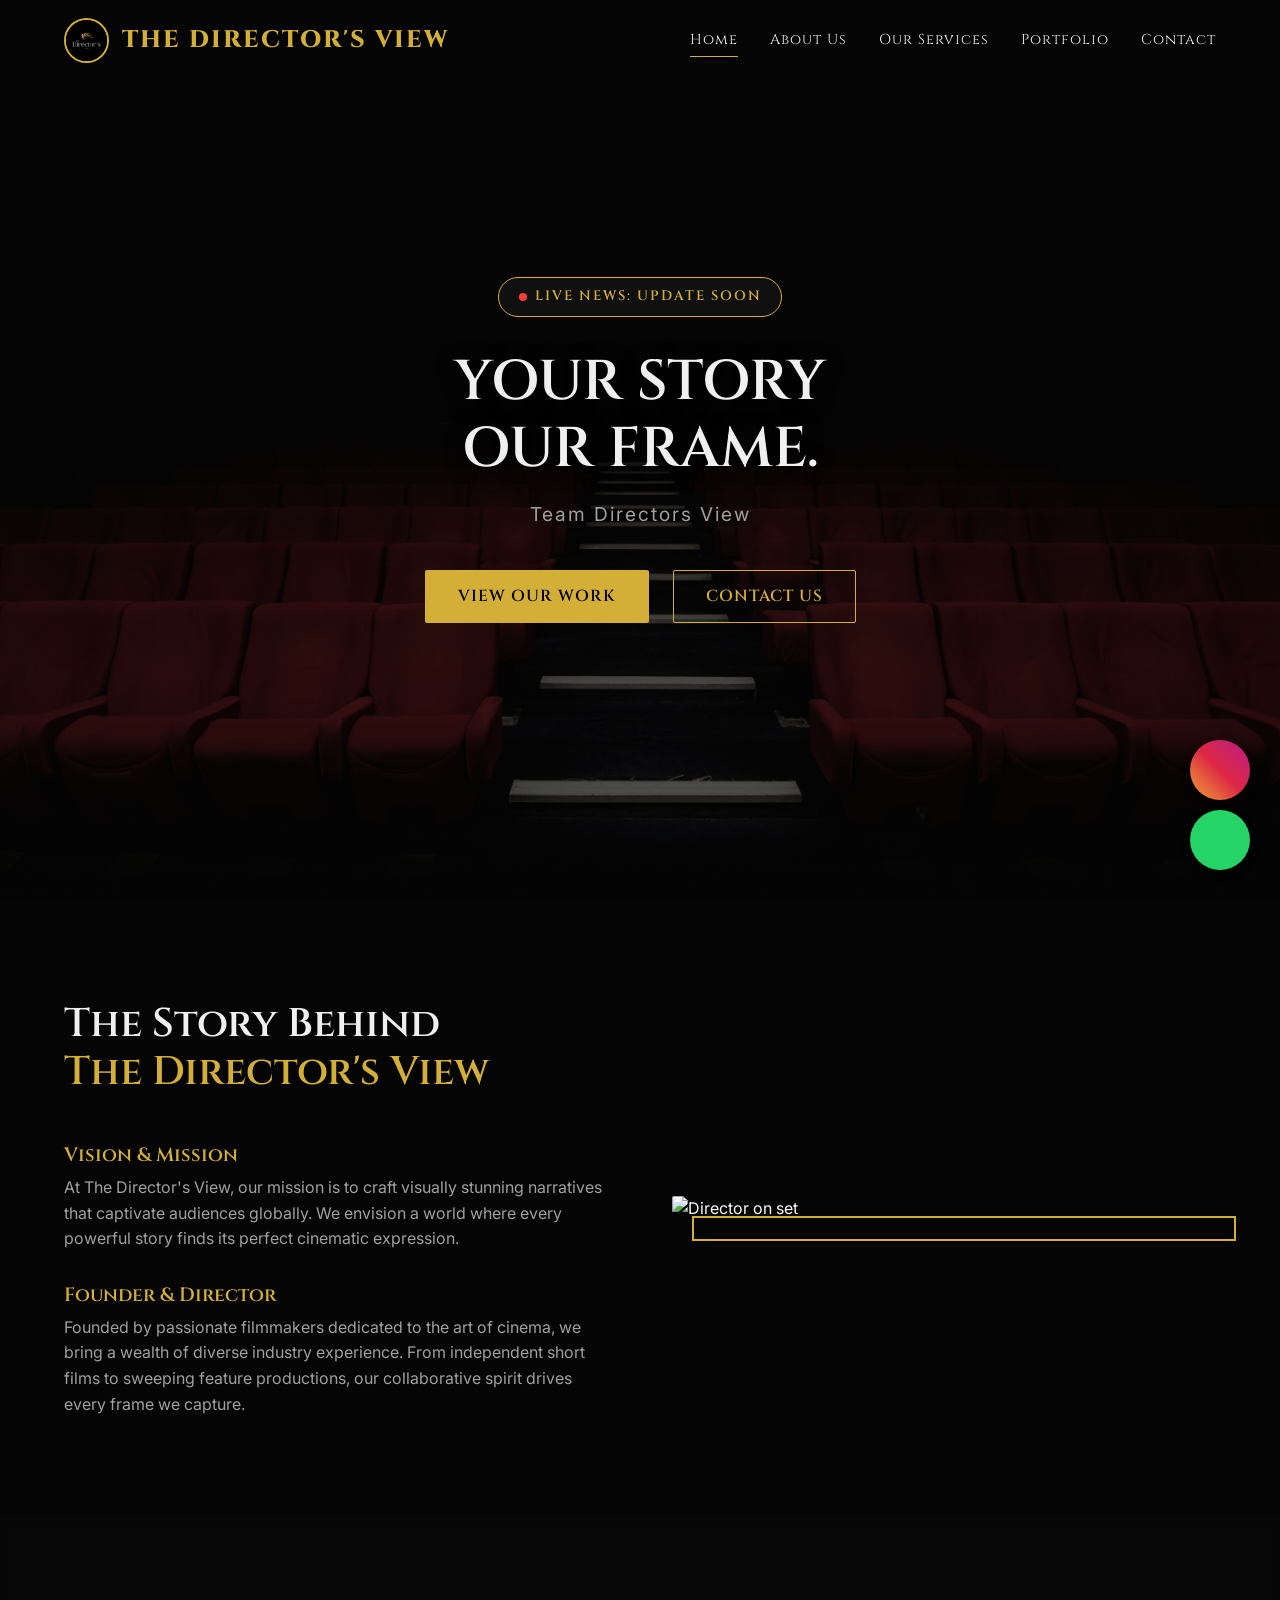
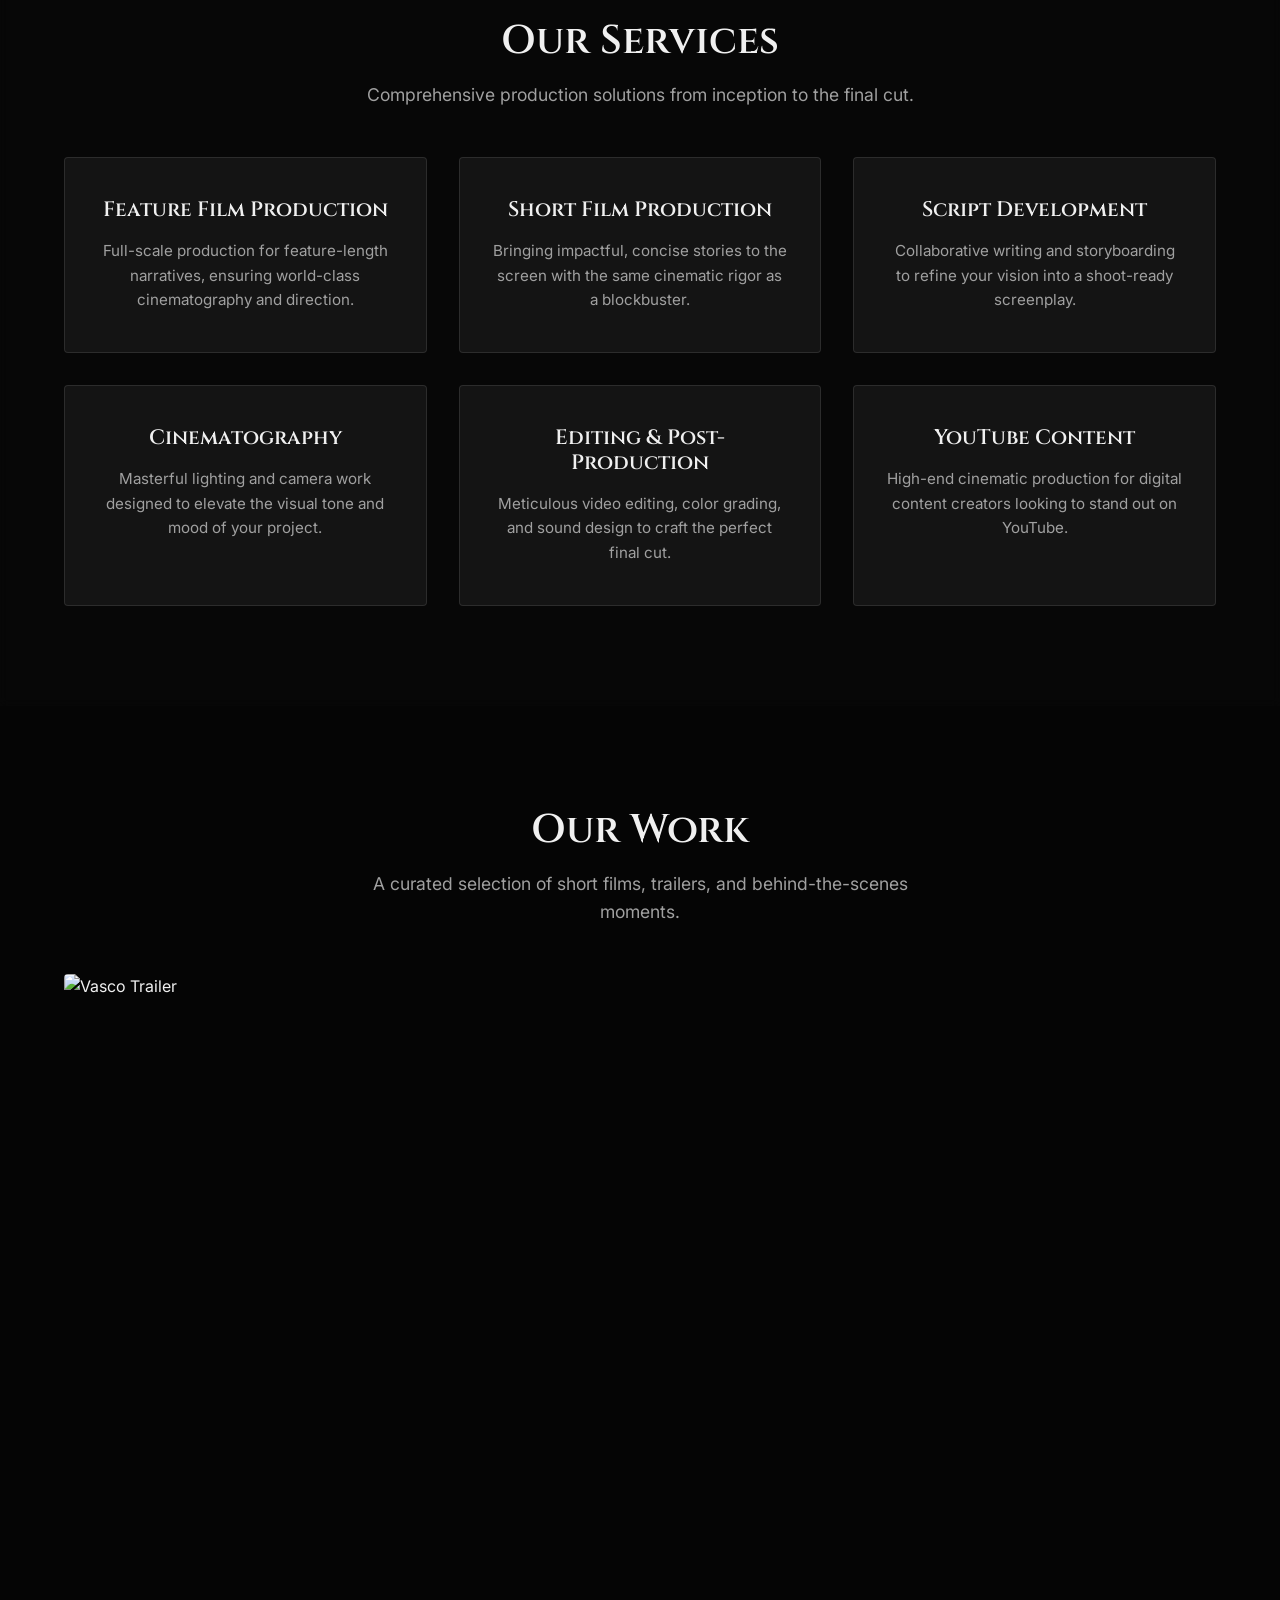
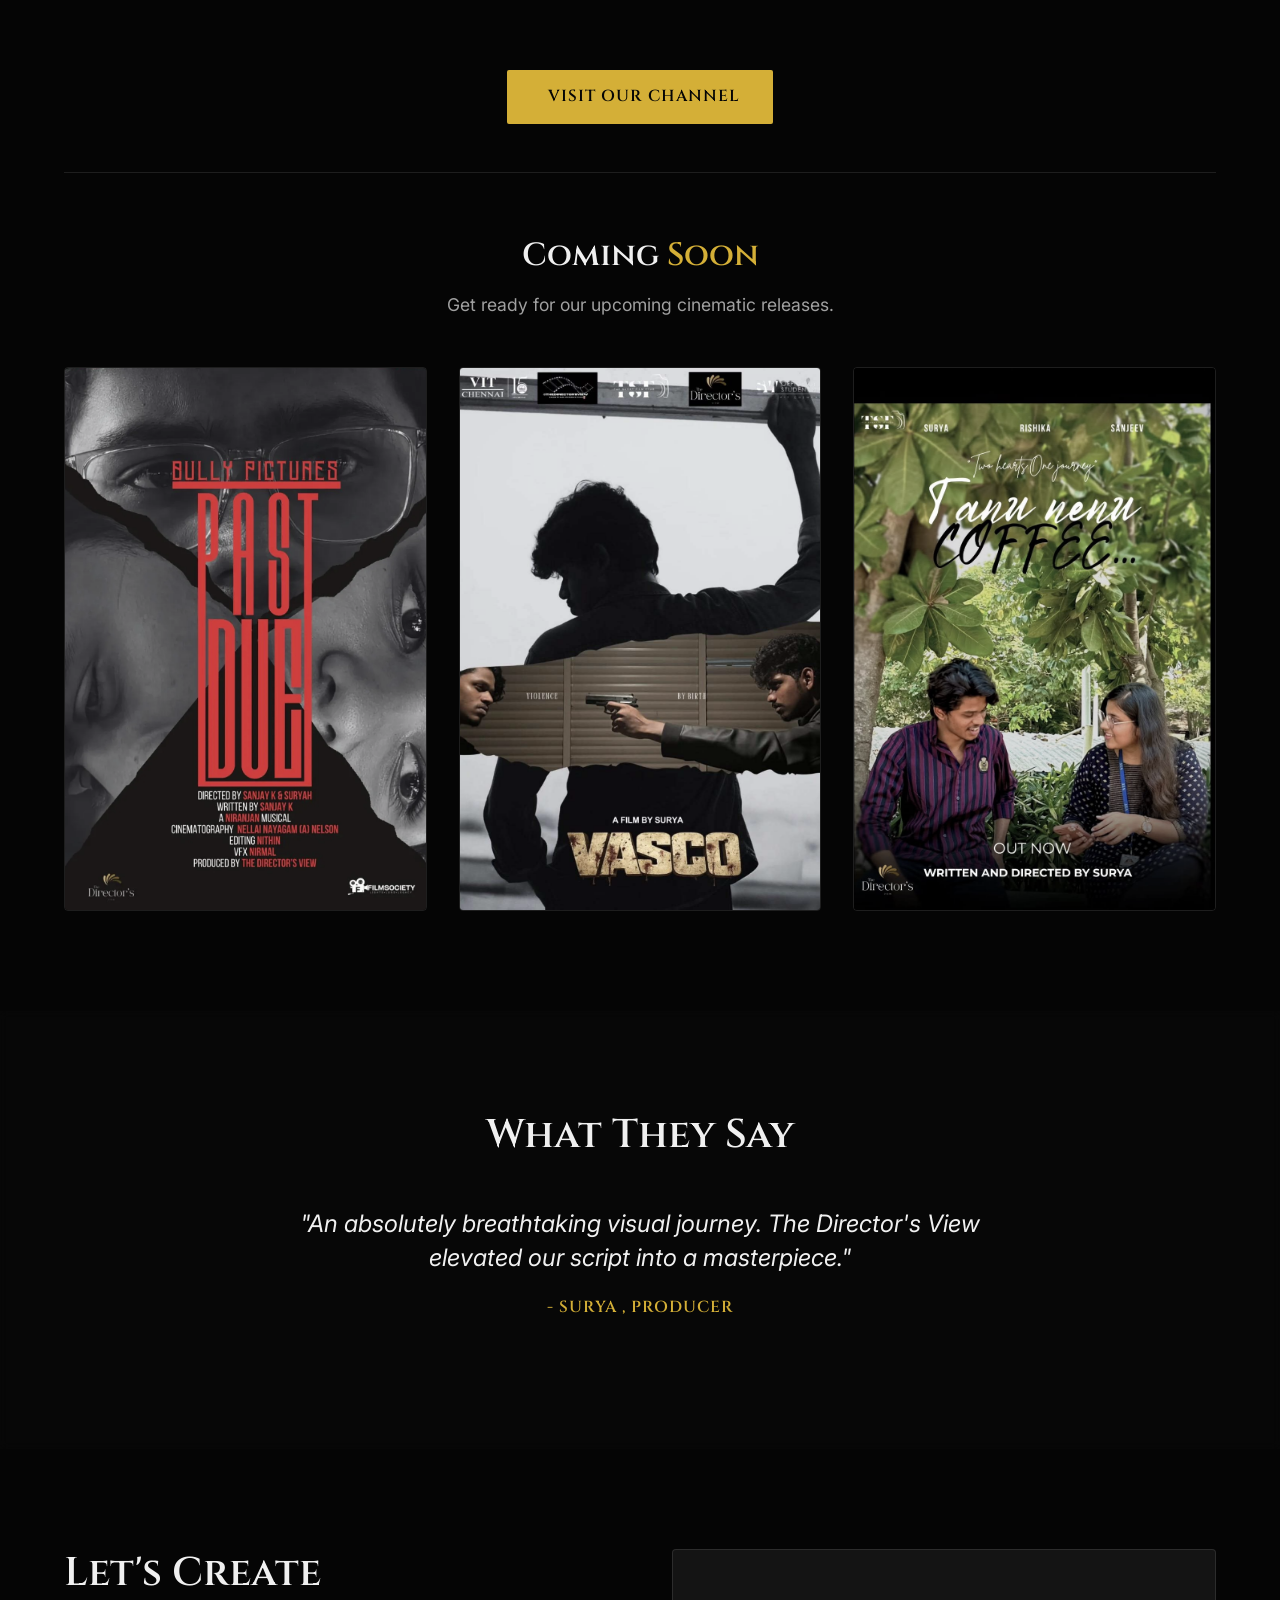
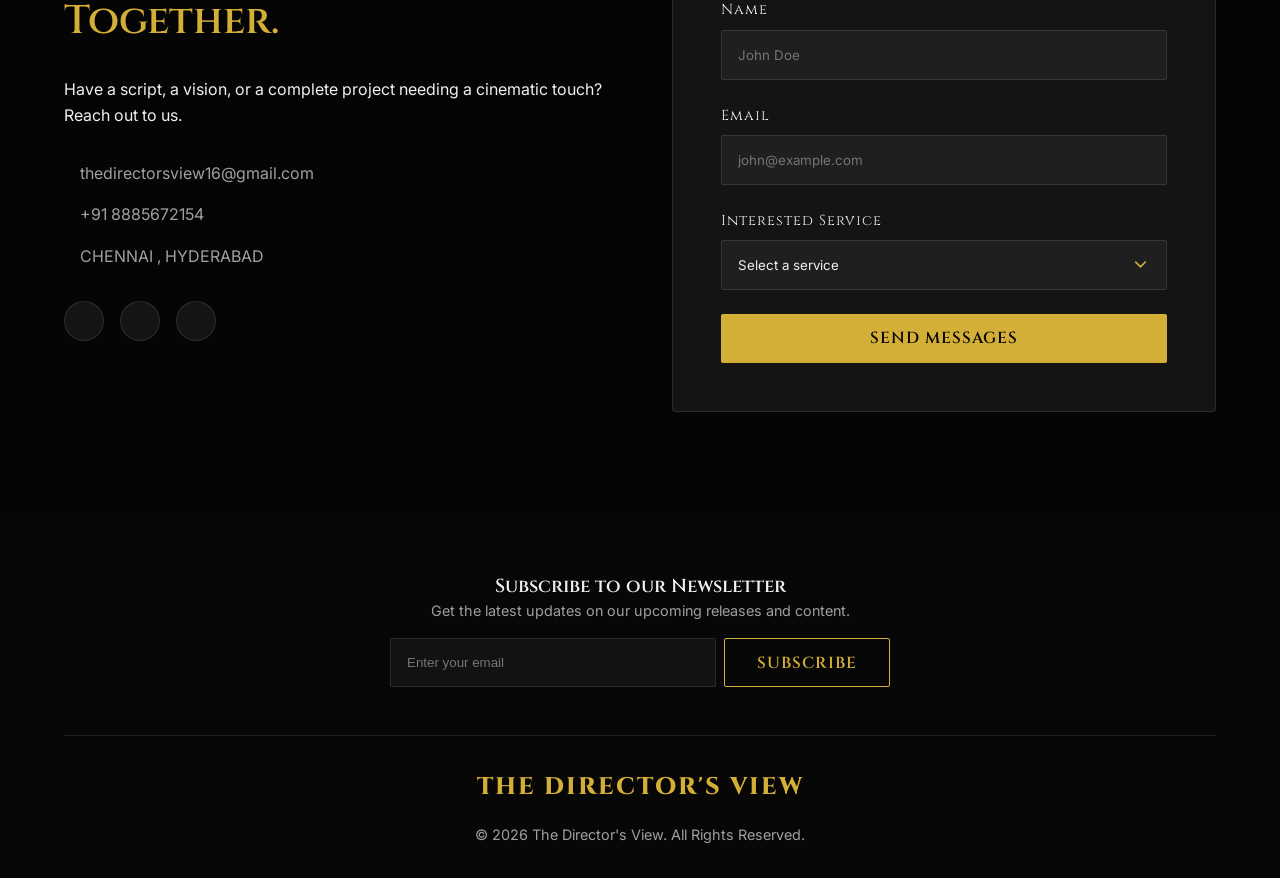
==== index.html @ 7d854b6f "Update index.html" ====
<!DOCTYPE html>
<html lang="en">

<head>
<title>The Directors View | Cinematic Production</title>

<meta charset="UTF-8">
<meta name="viewport" content="width=device-width, initial-scale=1.0">

<meta name="description" content="The Directors View - Cinematic movie production and short film production company bringing stories to life through the director's lens.">

<meta property="og:title" content="The Directors View">
<meta property="og:description" content="Movie production and short film production company">
<meta property="og:url" content="https://thedirectorsview.vercel.app">
<meta property="og:type" content="website">
<meta property="og:site_name" content="The Directors View">
<meta property="og:image" content="https://thedirectorsview.vercel.app/logo.ico">

<meta name="google-site-verification" content="u5abTtA5CJ6xPXT6u_qi9D82-gaeisHwthFI4mVaNMU">

<link rel="canonical" href="https://thedirectorsview.vercel.app/">

<link rel="icon" type="image/x-icon" href="/logo.ico">
<link rel="apple-touch-icon" href="/logo.ico">

<!-- Google Fonts -->
<link rel="preconnect" href="https://fonts.googleapis.com">
<link rel="preconnect" href="https://fonts.gstatic.com" crossorigin>

<link href="https://fonts.googleapis.com/css2?family=Cinzel:wght@400;600;800&family=Inter:wght@300;400;500;600&display=swap" rel="stylesheet">

<!-- Main CSS -->
<link rel="stylesheet" href="style.css">

<!-- Icons -->
<script src="https://unpkg.com/@phosphor-icons/web"></script>

<!-- Schema.org SEO -->
<script type="application/ld+json">
{
 "@context": "https://schema.org",
 "@type": "Organization",
 "name": "The Directors View",
 "url": "https://thedirectorsview.vercel.app/",
 "logo": "https://thedirectorsview.vercel.app/logo.ico"
}
</script>
</head>

<body>
    <header id="navbar">
        <div class="container nav-wrapper">
            <a href="#" class="logo">
                <img src="logo.ico" alt="Logo" class="logo-img">
                The Director's View
            </a>
            <div class="hamburger"><i class="ph ph-list"></i></div>
            <nav class="nav-menu">
                <a href="#home" class="nav-link active">Home</a>
                <a href="#about" class="nav-link">About Us</a>
                <a href="#services" class="nav-link">Our Services</a>
                <a href="#portfolio" class="nav-link">Portfolio</a>
                <a href="#contact" class="nav-link">Contact</a>
            </nav>
        </div>
    </header>

    <section id="home" class="hero">
        <div class="video-background">
            <div class="hero-overlay"></div>
        </div>
        <div class="container hero-content animate-on-scroll">
            <div class="live-news-badge">
                <span class="pulse-dot"></span> Live News: Update Soon
            </div>
            <h1 class="hero-title">YOUR STORY<br>OUR FRAME.</h1>
            <p class="hero-subtitle">Team Directors View</p>
            <div class="hero-buttons">
                <a href="#portfolio" class="btn btn-primary">View Our Work</a>
                <a href="#contact" class="btn btn-outline">Contact Us</a>
            </div>
        </div>
    </section>

    <section id="about" class="about section-padding">
        <div class="container about-grid">
            <div class="about-text animate-on-scroll">
                <h2 class="section-title">The Story Behind<br><span>The Director's View</span></h2>
                <div class="about-vision mt-4">
                    <h3>Vision & Mission</h3>
                    <p>At The Director's View, our mission is to craft visually stunning narratives that captivate
                        audiences globally. We envision a world where every powerful story finds its perfect cinematic
                        expression.</p>
                </div>
                <div class="about-founder mt-4">
                    <h3>Founder & Director</h3>
                    <p>Founded by passionate filmmakers dedicated to the art of cinema, we bring a wealth of diverse
                        industry experience. From independent short films to sweeping feature productions, our
                        collaborative spirit drives every frame we capture.</p>
                </div>
            </div>
            <div class="about-image animate-on-scroll delay-1">
                <img src="https://images.unsplash.com/photo-1536440136628-849c177e76a1?q=80&w=1925&auto=format&fit=crop"
                    alt="Director on set">
                <div class="image-accent"></div>
            </div>
        </div>
    </section>

    <section id="services" class="services section-padding bg-darker">
        <div class="container text-center animate-on-scroll">
            <h2 class="section-title">Our Services</h2>
            <p class="section-desc">Comprehensive production solutions from inception to the final cut.</p>
        </div>
        <div class="container services-grid mt-5">
            <div class="service-card animate-on-scroll">
                <i class="ph ph-film-strip service-icon"></i>
                <h3 class="service-title">Feature Film Production</h3>
                <p>Full-scale production for feature-length narratives, ensuring world-class cinematography and
                    direction.</p>
            </div>
            <div class="service-card animate-on-scroll delay-1">
                <i class="ph ph-video-camera service-icon"></i>
                <h3 class="service-title">Short Film Production</h3>
                <p>Bringing impactful, concise stories to the screen with the same cinematic rigor as a blockbuster.</p>
            </div>
            <div class="service-card animate-on-scroll delay-2">
                <i class="ph ph-pen-nib service-icon"></i>
                <h3 class="service-title">Script Development</h3>
                <p>Collaborative writing and storyboarding to refine your vision into a shoot-ready screenplay.</p>
            </div>
            <div class="service-card animate-on-scroll">
                <i class="ph ph-aperture service-icon"></i>
                <h3 class="service-title">Cinematography</h3>
                <p>Masterful lighting and camera work designed to elevate the visual tone and mood of your project.</p>
            </div>
            <div class="service-card animate-on-scroll delay-1">
                <i class="ph ph-scissors service-icon"></i>
                <h3 class="service-title">Editing & Post-Production</h3>
                <p>Meticulous video editing, color grading, and sound design to craft the perfect final cut.</p>
            </div>
            <div class="service-card animate-on-scroll delay-2">
                <i class="ph ph-youtube-logo service-icon"></i>
                <h3 class="service-title">YouTube Content</h3>
                <p>High-end cinematic production for digital content creators looking to stand out on YouTube.</p>
            </div>
        </div>
    </section>

    <section id="portfolio" class="portfolio section-padding">
        <div class="container text-center animate-on-scroll">
            <h2 class="section-title">Our Work</h2>
            <p class="section-desc">A curated selection of short films, trailers, and behind-the-scenes moments.</p>
        </div>
        <div class="container portfolio-grid single-item mt-5">
            <div class="portfolio-thumbnails" style="grid-column: 1 / -1; display: flex; justify-content: center;">
                <a href="https://youtu.be/1CKVyGaHslE?si=MNBZqcK9t9gMpgKk" target="_blank"
                    class="thumb-card animate-on-scroll delay-1"
                    style="display: block; width: 100%; aspect-ratio: 16/9;">
                    <img src="https://img.youtube.com/vi/1CKVyGaHslE/maxresdefault.jpg" alt="Vasco Trailer"
                        style="width: 100%; height: 100%; object-fit: cover;">
                    <div class="thumb-overlay">
                        <i class="ph-fill ph-play-circle" style="font-size: 5rem;"></i>
                        <span style="font-size: 1.5rem;">Watch Trailer</span>
                    </div>
                </a>
            </div>
        </div>
        <div class="container text-center mt-5 animate-on-scroll">
            <a href="https://youtube.com/@thedirectorsview-e4s?si=a-dF1xNggJfWL26Y" target="_blank"
                class="btn btn-primary youtube-btn">
                <i class="ph-fill ph-youtube-logo"></i> Visit Our Channel
            </a>
        </div>

        <div class="container text-center mt-5 animate-on-scroll"
            style="border-top: 1px solid var(--color-border); padding-top: 4rem;">
            <h2 class="section-title" style="font-size: 2rem;">Coming <span>Soon</span></h2>
            <p class="section-desc">Get ready for our upcoming cinematic releases.</p>
        </div>
        <div class="container mt-5 animate-on-scroll delay-1">
            <div class="coming-soon-grid">
                <div class="poster-card">
                    <img src="poster.jpg" alt="Past Due">
                    <div class="poster-overlay">
                        <h4>Past Due</h4>
                        <p>Summer 2026</p>
                    </div>
                </div>
                <div class="poster-card">
                    <img src="vasco.jpg"
                        alt="Upcoming Film 2">
                    <div class="poster-overlay">
                        <h4>vasco</h4>
                        <p>Fall 2025</p>
                    </div>
                </div>
                <div class="poster-card">
                    <img src="tanu.jpg"
                        alt="tanu nenu coffe">
                    <div class="poster-overlay">
                        <h4>tanu nenu coffe</h4>
                        <p>Fall 2025</p>
                    </div>
                </div>
            </div>
        </div>
    </section>

    <section class="testimonials section-padding bg-darker">
        <div class="container text-center animate-on-scroll">
            <h2 class="section-title">What They Say</h2>
            <div class="testimonial-slider mt-5">
                <div class="testimonial-card">
                    <i class="ph-fill ph-quotes gold-text quote-icon"></i>
                    <p class="quote">"An absolutely breathtaking visual journey. The Director's View elevated our script
                        into a masterpiece."</p>
                    <h4 class="author">- surya , Producer</h4>
                </div>
            </div>
        </div>
    </section>

    <section id="contact" class="contact section-padding">
        <div class="container contact-grid">
            <div class="contact-info animate-on-scroll">
                <h2 class="section-title">Let's Create<br><span>Together.</span></h2>
                <p class="mt-3">Have a script, a vision, or a complete project needing a cinematic touch? Reach out to
                    us.</p>
                <ul class="contact-details mt-4">
                    <li><i class="ph ph-envelope-simple"></i> thedirectorsview16@gmail.com </li>
                    <li><i class="ph ph-phone"></i> +91 8885672154</li>
                    <li><i class="ph ph-map-pin"></i>CHENNAI , HYDERABAD</li>
                </ul>
                <div class="social-links mt-4">
                    <a href="https://www.instagram.com/thedirectors_view?igsh=MWpwMGZjajh1MXNrcw==" target="_blank"><i
                            class="ph ph-instagram-logo"></i></a>
                    <a href="https://youtube.com/@thedirectorsview-e4s?si=a-dF1xNggJfWL26Y" target="_blank"><i
                            class="ph ph-youtube-logo"></i></a>
                    <a href="#"><i class="ph ph-twitter-logo"></i></a>
                </div>
            </div>
            <div class="contact-form-wrapper animate-on-scroll delay-1">
                <form class="contact-form" id="contactForm">
                    <div class="form-group">
                        <label for="name">Name</label>
                        <input type="text" id="name" placeholder="John Doe" required>
                    </div>
                    <div class="form-group">
                        <label for="email">Email</label>
                        <input type="email" id="email" placeholder="john@example.com" required>
                    </div>
                    <div class="form-group">
                        <label for="service">Interested Service</label>
                        <select id="service" required>
                            <option value="" disabled selected>Select a service</option>
                            <option value="Feature Film Production">Feature Film Production</option>
                            <option value="Short Film Production">Short Film Production</option>
                            <option value="Script Development">Script Development</option>
                            <option value="Cinematography">Cinematography</option>
                            <option value="Editing & Post-Production">Editing & Post-Production</option>
                            <option value="YouTube Content">YouTube Content</option>
                        </select>
                    </div>
                    <div class="form-buttons">
                        <button type="submit" class="btn btn-primary submit-btn">Send Messages</button>
                    </div>
                </form>
            </div>
        </div>
    </section>

    <footer class="footer bg-darker">
        <div class="container footer-content">
            <div class="newsletter animate-on-scroll">
                <h3>Subscribe to our Newsletter</h3>
                <p>Get the latest updates on our upcoming releases and content.</p>
                <form class="newsletter-form mt-3" onsubmit="event.preventDefault();">
                    <input type="email" placeholder="Enter your email" required>
                    <button type="submit" class="btn btn-outline">Subscribe</button>
                </form>
            </div>
            <div class="footer-bottom mt-5">
                <div class="logo">The Director's View</div>
                <p>&copy; 2026 The Director's View. All Rights Reserved.</p>
            </div>
        </div>
    </footer>

    <!-- Instagram Floating Button -->
    <a href="https://ig.me/m/thedirectors_view?text=i%20want%20your%20sevices" target="_blank" class="instagram-float">
        <i class="ph-fill ph-instagram-logo"></i>
    </a>

    <!-- WhatsApp Floating Button -->
    <a href="https://wa.me/918885672154?text=Hi%20I%20am%20interested%20in%20film%20direction" target="_blank"
        class="whatsapp-float">
        <i class="ph-fill ph-whatsapp-logo"></i>
    </a>

    <script src="script.js"></script>
</body>

</html>
---- style.css ----
:root {
    --color-bg-primary: #050505;
    --color-bg-secondary: #0f0f0f;
    --color-bg-card: #141414;
    --color-accent: #d4af37;
    --color-accent-hover: #e8c655;
    --color-text-main: #f0f0f0;
    --color-text-muted: #a0a0a0;
    --color-border: rgba(255, 255, 255, 0.1);
    --font-heading: 'Cinzel', serif;
    --font-body: 'Inter', sans-serif;
    --max-width: 1200px;
    --header-height: 80px;
    --transition-smooth: all 0.4s cubic-bezier(0.25, 0.8, 0.25, 1);
}

* {
    margin: 0;
    padding: 0;
    box-sizing: border-box;
}

html {
    scroll-behavior: smooth;
    font-size: 16px;
}

body {
    background-color: var(--color-bg-primary);
    background-image: linear-gradient(rgba(5, 5, 5, 5), rgba(0.2, 0.2, 0.2, 0.2)), url('bk.jpg');
    background-size: cover;
    background-position: center;
    background-attachment: fixed;
    color: var(--color-text-main);
    font-family: var(--font-body);
    line-height: 1.6;
    overflow-x: hidden;
}

h1,
h2,
h3,
h4,
h5,
h6 {
    font-family: var(--font-heading);
    font-weight: 600;
    line-height: 1.2;
}

a {
    text-decoration: none;
    color: inherit;
    transition: var(--transition-smooth);
}

ul {
    list-style: none;
}

img,
video {
    max-width: 100%;
    height: auto;
    display: block;
}

.container {
    width: 90%;
    max-width: var(--max-width);
    margin: 0 auto;
}

.section-padding {
    padding: 100px 0;
}

.bg-darker {
    background-color: rgba(15, 15, 15, 0.2);
    backdrop-filter: blur(5px);
}

.text-center {
    text-align: center;
}

.mt-3 {
    margin-top: 1rem;
}

.mt-4 {
    margin-top: 2rem;
}

.mt-5 {
    margin-top: 3rem;
}

.gold-text {
    color: var(--color-accent);
}

.section-title {
    font-size: 2.5rem;
    margin-bottom: 1rem;
    position: relative;
    display: inline-block;
}

.section-title span {
    color: var(--color-accent);
}

.section-desc {
    color: var(--color-text-muted);
    font-size: 1.1rem;
    max-width: 600px;
    margin: 0 auto;
}

.btn {
    display: inline-flex;
    align-items: center;
    justify-content: center;
    gap: 0.5rem;
    padding: 0.8rem 2rem;
    font-family: var(--font-heading);
    font-size: 1rem;
    font-weight: 600;
    text-transform: uppercase;
    letter-spacing: 1px;
    border-radius: 2px;
    cursor: pointer;
    transition: var(--transition-smooth);
    border: 1px solid transparent;
}

.btn-primary {
    background-color: var(--color-accent);
    color: var(--color-bg-primary);
}

.btn-primary:hover {
    background-color: var(--color-accent-hover);
    transform: translateY(-2px);
    box-shadow: 0 4px 15px rgba(212, 175, 55, 0.3);
}

.btn-outline {
    background-color: transparent;
    border-color: var(--color-accent);
    color: var(--color-accent);
}

.btn-outline:hover {
    background-color: var(--color-accent);
    color: var(--color-bg-primary);
    transform: translateY(-2px);
}

header {
    position: fixed;
    top: 0;
    left: 0;
    width: 100%;
    height: var(--header-height);
    z-index: 1000;
    background: transparent;
    transition: var(--transition-smooth);
}

header.scrolled {
    background: rgba(5, 5, 5, 0.95);
    backdrop-filter: blur(10px);
    border-bottom: 1px solid var(--color-border);
}

.nav-wrapper {
    display: flex;
    justify-content: space-between;
    align-items: center;
    height: 100%;
}

.logo {
    display: flex;
    flex-direction: row;
    align-items: center;
    flex-wrap: nowrap;
    gap: 0.8rem;
    font-family: var(--font-heading);
    font-size: 1.5rem;
    font-weight: 800;
    color: var(--color-accent);
    letter-spacing: 2px;
    text-transform: uppercase;
    white-space: nowrap;
}

.logo-img {
    width: 45px;
    height: 45px;
    border-radius: 50%;
    object-fit: cover;
    border: 2px solid var(--color-accent);
}

.nav-menu {
    display: flex;
    gap: 2rem;
}

.nav-link {
    font-family: var(--font-heading);
    font-size: 0.9rem;
    letter-spacing: 1px;
    position: relative;
}

.nav-link::after {
    content: '';
    position: absolute;
    bottom: -5px;
    left: 0;
    width: 0;
    height: 1px;
    background-color: var(--color-accent);
    transition: var(--transition-smooth);
}

.nav-link:hover::after,
.nav-link.active::after {
    width: 100%;
}

.hamburger {
    display: none;
    font-size: 1.8rem;
    cursor: pointer;
    color: var(--color-text-main);
}

.hero {
    position: relative;
    height: 100vh;
    display: flex;
    align-items: center;
    justify-content: center;
    overflow: hidden;
}

.image-background {
    position: absolute;
    top: 0;
    left: 0;
    width: 100%;
    height: 100%;
    z-index: 0;
    background: url('bk.jpg') center/cover no-repeat;
    opacity: 0.6;
}

.hero-overlay {
    position: absolute;
    top: 0;
    left: 0;
    width: 100%;
    height: 100%;
    background: linear-gradient(180deg, rgba(5, 5, 5, 0.7) 0%, rgba(5, 5, 5, 0.3) 50%, rgba(5, 5, 5, 0.6) 100%);
    z-index: 1;
}

.hero-content {
    position: relative;
    z-index: 2;
    text-align: center;
    max-width: 800px;
}

.hero-title {
    font-size: 3.5rem;
    text-transform: uppercase;
    margin-bottom: 1rem;
    text-shadow: 0 4px 20px rgba(0, 0, 0, 0.8);
}

.hero-subtitle {
    font-size: 1.2rem;
    color: var(--color-text-muted);
    margin-bottom: 2.5rem;
    letter-spacing: 2px;
}

.hero-buttons {
    display: flex;
    gap: 1.5rem;
    justify-content: center;
}

.about-grid {
    display: grid;
    grid-template-columns: 1fr 1fr;
    gap: 4rem;
    align-items: center;
}

.about-text h3 {
    color: var(--color-accent);
    margin-bottom: 0.5rem;
    font-size: 1.2rem;
}

.about-text p {
    color: var(--color-text-muted);
}

.about-image {
    position: relative;
}

.about-image img {
    border-radius: 2px;
    filter: grayscale(20%) contrast(110%);
}

.image-accent {
    position: absolute;
    bottom: -20px;
    right: -20px;
    width: 100%;
    height: 100%;
    border: 2px solid var(--color-accent);
    z-index: -1;
}

.services-grid {
    display: grid;
    grid-template-columns: repeat(auto-fit, minmax(300px, 1fr));
    gap: 2rem;
}

.service-card {
    background-color: var(--color-bg-card);
    padding: 2.5rem 2rem;
    border-radius: 4px;
    border: 1px solid var(--color-border);
    transition: var(--transition-smooth);
    text-align: center;
}

.service-card:hover {
    transform: translateY(-10px);
    border-color: var(--color-accent);
    box-shadow: 0 10px 30px rgba(0, 0, 0, 0.5);
}

.service-icon {
    font-size: 3rem;
    color: var(--color-accent);
    margin-bottom: 1.5rem;
}

.service-title {
    font-size: 1.3rem;
    margin-bottom: 1rem;
}

.service-card p {
    color: var(--color-text-muted);
    font-size: 0.95rem;
}

.portfolio-grid {
    display: grid;
    grid-template-columns: 2fr 1fr;
    gap: 2rem;
}

.video-responsive {
    position: relative;
    padding-bottom: 56.25%;
    height: 0;
    overflow: hidden;
    border-radius: 4px;
    border: 1px solid var(--color-border);
    background: #000;
}

.video-responsive iframe {
    position: absolute;
    top: 0;
    left: 0;
    width: 100%;
    height: 100%;
}

.portfolio-thumbnails {
    display: flex;
    flex-direction: column;
    gap: 1rem;
}

.thumb-card {
    position: relative;
    border-radius: 4px;
    overflow: hidden;
    cursor: pointer;
    aspect-ratio: 16/9;
}

.thumb-card img {
    width: 100%;
    height: 100%;
    object-fit: cover;
    transition: var(--transition-smooth);
}

.thumb-overlay {
    position: absolute;
    top: 0;
    left: 0;
    width: 100%;
    height: 100%;
    background: rgba(0, 0, 0, 0.6);
    display: flex;
    flex-direction: column;
    align-items: center;
    justify-content: center;
    opacity: 0;
    transition: var(--transition-smooth);
    color: var(--color-text-main);
}

.thumb-overlay .ph-play-circle {
    font-size: 2.5rem;
    color: var(--color-accent);
    margin-bottom: 0.5rem;
}

.thumb-card:hover img {
    transform: scale(1.05);
}

.thumb-card:hover .thumb-overlay {
    opacity: 1;
}

.coming-soon-grid {
    display: grid;
    grid-template-columns: repeat(auto-fit, minmax(280px, 1fr));
    gap: 2rem;
}

.poster-card {
    position: relative;
    border-radius: 4px;
    overflow: hidden;
    aspect-ratio: 2/3;
    border: 1px solid var(--color-border);
    cursor: pointer;
}

.poster-card img {
    width: 100%;
    height: 100%;
    object-fit: cover;
    transition: var(--transition-smooth);
    filter: grayscale(30%);
}

.poster-overlay {
    position: absolute;
    bottom: 0;
    left: 0;
    width: 100%;
    padding: 3rem 1.5rem 1.5rem;
    background: linear-gradient(to top, rgba(0, 0, 0, 0.9), transparent);
    text-align: center;
    transform: translateY(20px);
    opacity: 0;
    transition: var(--transition-smooth);
}

.poster-card:hover img {
    transform: scale(1.05);
    filter: grayscale(0%);
}

.poster-card:hover .poster-overlay {
    transform: translateY(0);
    opacity: 1;
}

.poster-overlay h4 {
    color: var(--color-accent);
    font-size: 1.4rem;
    margin-bottom: 0.3rem;
    text-transform: uppercase;
    letter-spacing: 2px;
    font-family: var(--font-heading);
}

.poster-overlay p {
    color: var(--color-text-main);
    font-size: 0.95rem;
    letter-spacing: 1px;
}

.testimonial-slider {
    max-width: 800px;
    margin: 0 auto;
}

.testimonial-card {
    padding: 2rem;
}

.quote-icon {
    font-size: 3rem;
    margin-bottom: 1rem;
    opacity: 0.5;
}

.quote {
    font-size: 1.5rem;
    font-style: italic;
    margin-bottom: 1.5rem;
    line-height: 1.4;
}

.author {
    color: var(--color-accent);
    text-transform: uppercase;
    letter-spacing: 1px;
}

.contact-grid {
    display: grid;
    grid-template-columns: 1fr 1fr;
    gap: 4rem;
}

.contact-details li {
    display: flex;
    align-items: center;
    gap: 1rem;
    margin-bottom: 1rem;
    color: var(--color-text-muted);
}

.contact-details i {
    color: var(--color-accent);
    font-size: 1.2rem;
}

.social-links {
    display: flex;
    gap: 1rem;
}

.social-links a {
    display: flex;
    align-items: center;
    justify-content: center;
    width: 40px;
    height: 40px;
    border-radius: 50%;
    background: var(--color-bg-card);
    border: 1px solid var(--color-border);
    transition: var(--transition-smooth);
}

.social-links a:hover {
    background: var(--color-accent);
    color: var(--color-bg-primary);
    border-color: var(--color-accent);
}

.contact-form-wrapper {
    background: var(--color-bg-card);
    padding: 3rem;
    border-radius: 4px;
    border: 1px solid var(--color-border);
}

.form-group {
    margin-bottom: 1.5rem;
}

.form-group label {
    display: block;
    margin-bottom: 0.5rem;
    font-family: var(--font-heading);
    letter-spacing: 1px;
    font-size: 0.9rem;
}

.form-group input,
.form-group textarea,
.form-group select {
    width: 100%;
    padding: 1rem;
    background: rgba(255, 255, 255, 0.05);
    border: 1px solid var(--color-border);
    color: var(--color-text-main);
    font-family: var(--font-body);
    border-radius: 2px;
    transition: var(--transition-smooth);
    appearance: none;
    -webkit-appearance: none;
    -moz-appearance: none;
}

.form-group select {
    background-image: url("data:image/svg+xml,%3Csvg xmlns='http://www.w3.org/2000/svg' width='24' height='24' viewBox='0 0 24 24' fill='none' stroke='%23d4af37' stroke-width='2' stroke-linecap='round' stroke-linejoin='round'%3E%3Cpolyline points='6 9 12 15 18 9'%3E%3C/polyline%3E%3C/svg%3E");
    background-repeat: no-repeat;
    background-position: right 1rem center;
    background-size: 1.2rem;
    cursor: pointer;
}

.form-group input:focus,
.form-group textarea:focus,
.form-group select:focus {
    outline: none;
    border-color: var(--color-accent);
    background: rgb(0, 0, 0);
}

.submit-btn {
    width: 100%;
}

.form-buttons {
    display: flex;
    gap: 1rem;
    margin-top: 1.5rem;
}

.form-buttons .btn {
    flex: 1;
}

@media (max-width: 480px) {
    .form-buttons {
        flex-direction: column;
    }
}

.footer-content {
    padding: 4rem 0 2rem;
    text-align: center;
}

.newsletter {
    max-width: 500px;
    margin: 0 auto;
}

.newsletter p {
    color: var(--color-text-muted);
    font-size: 0.9rem;
    margin-bottom: 1rem;
}

.newsletter-form {
    display: flex;
    gap: 0.5rem;
}

.newsletter-form input {
    flex: 1;
    padding: 0.8rem 1rem;
    background: rgba(255, 255, 255, 0.05);
    border: 1px solid var(--color-border);
    color: var(--color-text-main);
    border-radius: 2px;
}

.newsletter-form input:focus {
    outline: none;
    border-color: var(--color-accent);
}

.footer-bottom {
    display: flex;
    flex-direction: column;
    align-items: center;
    gap: 1rem;
    padding-top: 2rem;
    border-top: 1px solid var(--color-border);
    color: var(--color-text-muted);
    font-size: 0.9rem;
}

.animate-on-scroll {
    opacity: 0;
    transform: translateY(30px);
    transition: opacity 0.8s cubic-bezier(0.25, 0.8, 0.25, 1), transform 0.8s cubic-bezier(0.25, 0.8, 0.25, 1);
}

.animate-on-scroll.visible {
    opacity: 1;
    transform: translateY(0);
}

.delay-1 {
    transition-delay: 0.2s;
}

.delay-2 {
    transition-delay: 0.4s;
}

@media (max-width: 992px) {
    .portfolio-grid {
        grid-template-columns: 1fr;
    }

    .portfolio-thumbnails {
        flex-direction: row;
        overflow-x: auto;
        padding-bottom: 1rem;
    }

    .thumb-card {
        min-width: 250px;
    }
}

@media (max-width: 768px) {
    .hero-title {
        font-size: 2.5rem;
    }

    .nav-menu {
        position: fixed;
        top: var(--header-height);
        left: -100%;
        width: 100%;
        height: calc(100vh - var(--header-height));
        background: var(--color-bg-primary);
        flex-direction: column;
        align-items: center;
        justify-content: center;
        transition: var(--transition-smooth);
    }

    .nav-menu.active {
        left: 0;
    }

    .hamburger {
        display: block;
    }

    .about-grid,
    .contact-grid {
        grid-template-columns: 1fr;
        gap: 2rem;
    }

    .hero-buttons {
        flex-direction: column;
    }

    .newsletter-form {
        flex-direction: column;
    }
}

/* Instagram Floating Button */
.instagram-float {
    position: fixed;
    bottom: 100px;
    right: 30px;
    width: 60px;
    height: 60px;
    background: linear-gradient(45deg, #f09433 0%, #e6683c 25%, #dc2743 50%, #cc2366 75%, #bc1888 100%);
    color: #fff;
    border-radius: 50%;
    text-align: center;
    font-size: 35px;
    box-shadow: 0 4px 10px rgba(0, 0, 0, 0.3);
    z-index: 1000;
    display: flex;
    align-items: center;
    justify-content: center;
    transition: var(--transition-smooth);
}

.instagram-float:hover {
    color: #fff;
    transform: translateY(-5px);
    box-shadow: 0 6px 15px rgba(220, 39, 67, 0.4);
}

/* WhatsApp Floating Button */
.whatsapp-float {
    position: fixed;
    bottom: 30px;
    right: 30px;
    width: 60px;
    height: 60px;
    background-color: #25d366;
    color: #fff;
    border-radius: 50%;
    text-align: center;
    font-size: 35px;
    box-shadow: 0 4px 10px rgba(0, 0, 0, 0.3);
    z-index: 1000;
    display: flex;
    align-items: center;
    justify-content: center;
    transition: var(--transition-smooth);
}

.whatsapp-float:hover {
    background-color: #128C7E;
    color: #fff;
    transform: translateY(-5px);
    box-shadow: 0 6px 15px rgba(37, 211, 102, 0.4);
}

/* Live News Badge */
.live-news-badge {
    display: inline-flex;
    align-items: center;
    gap: 0.5rem;
    background: rgba(255, 255, 255, 0.05);
    border: 1px solid var(--color-accent);
    padding: 0.5rem 1.2rem;
    border-radius: 50px;
    font-size: 0.85rem;
    color: var(--color-accent);
    text-transform: uppercase;
    letter-spacing: 2px;
    margin-bottom: 2rem;
    backdrop-filter: blur(5px);
    font-family: var(--font-heading);
    font-weight: 600;
}

.pulse-dot {
    width: 8px;
    height: 8px;
    background-color: #ff3b3b;
    border-radius: 50%;
    animation: pulse 1.5s infinite;
}

@keyframes pulse {
    0% {
        box-shadow: 0 0 0 0 rgba(255, 59, 59, 0.7);
    }

    70% {
        box-shadow: 0 0 0 10px rgba(255, 59, 59, 0);
    }

    100% {
        box-shadow: 0 0 0 0 rgba(255, 59, 59, 0);
    }
}
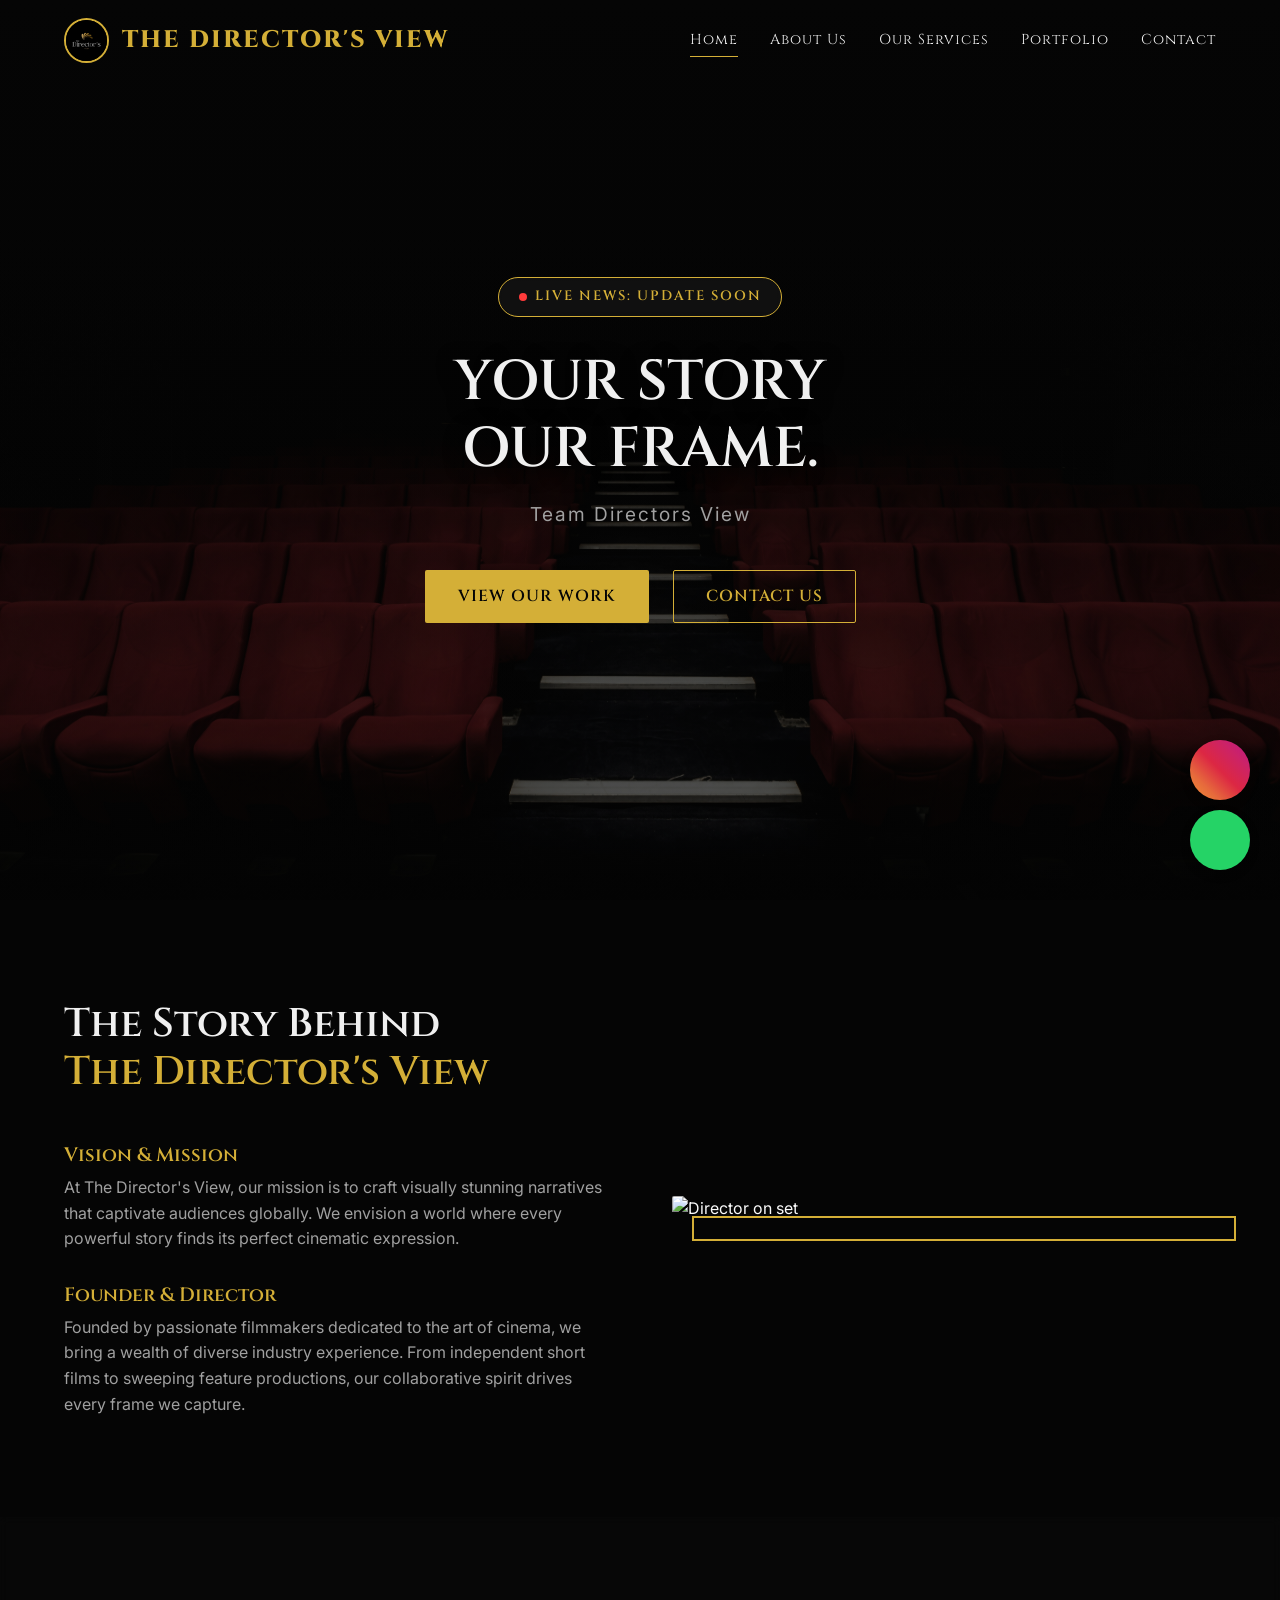
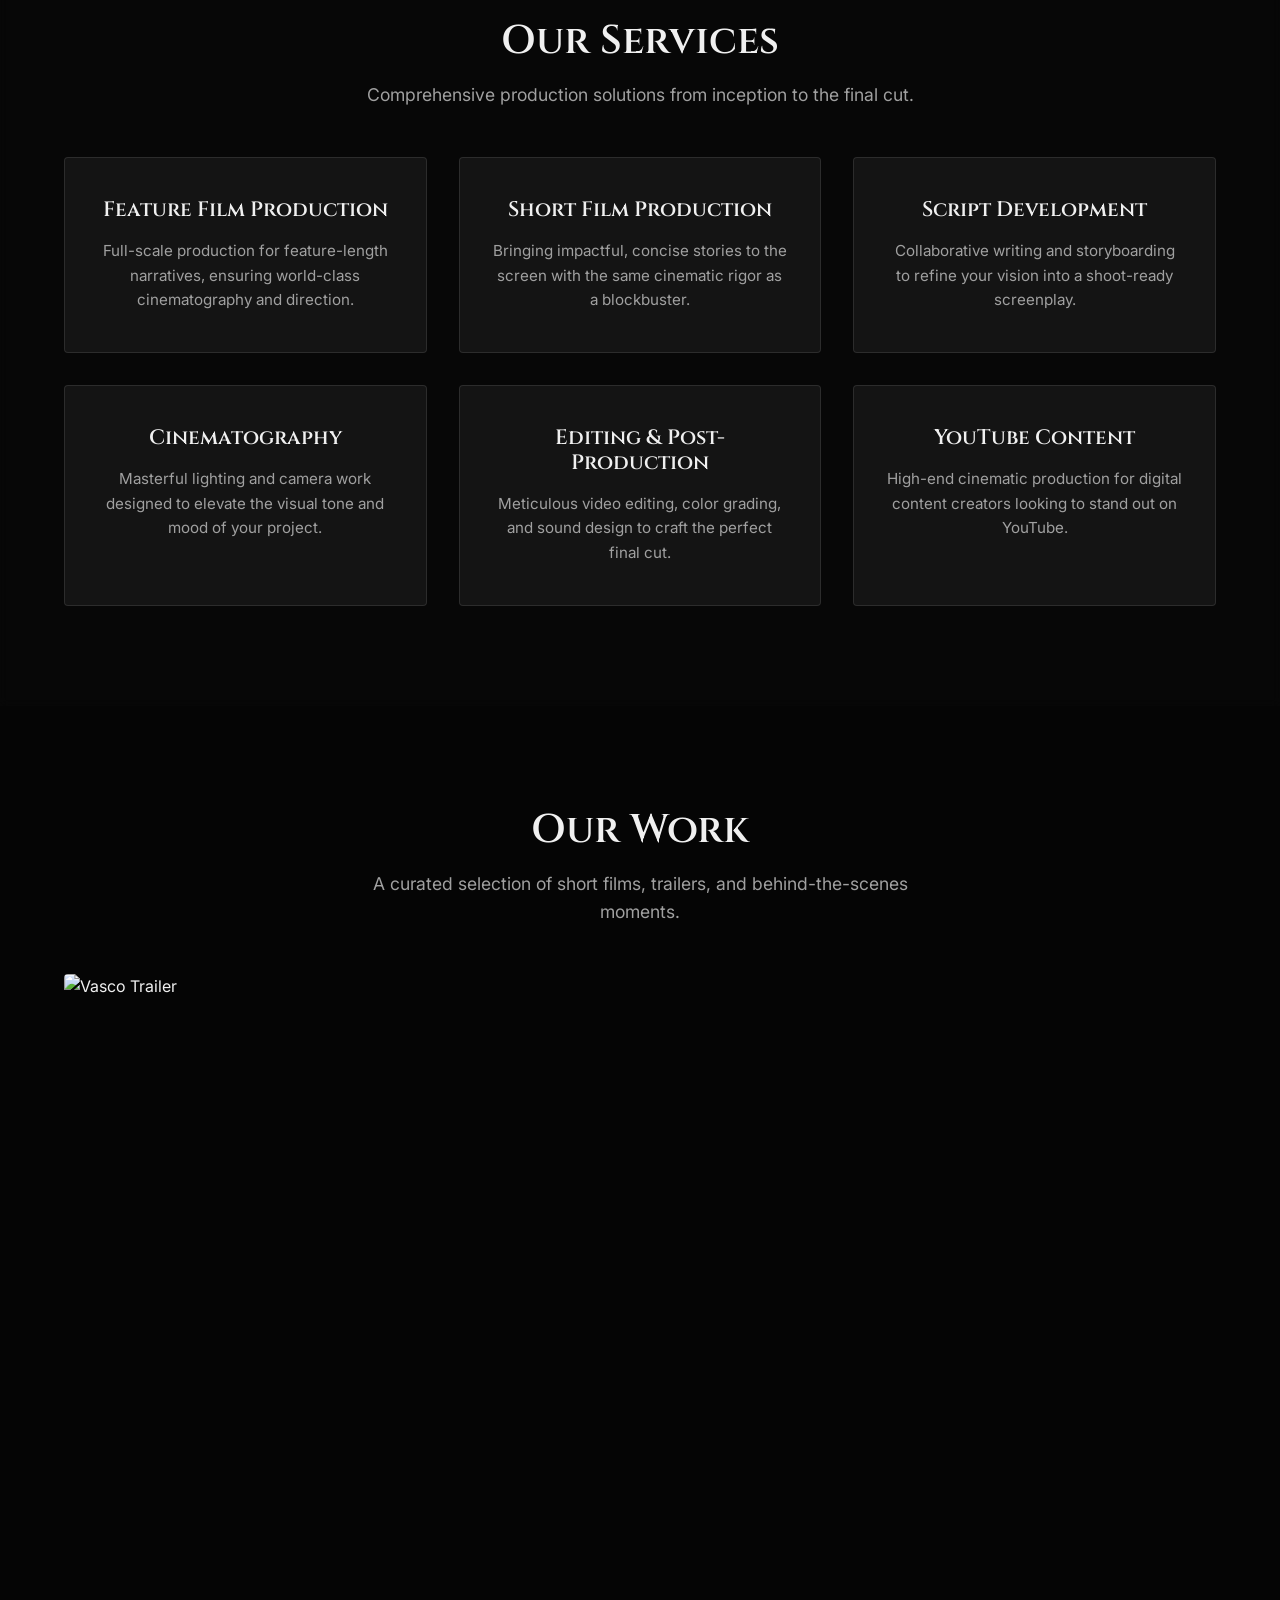
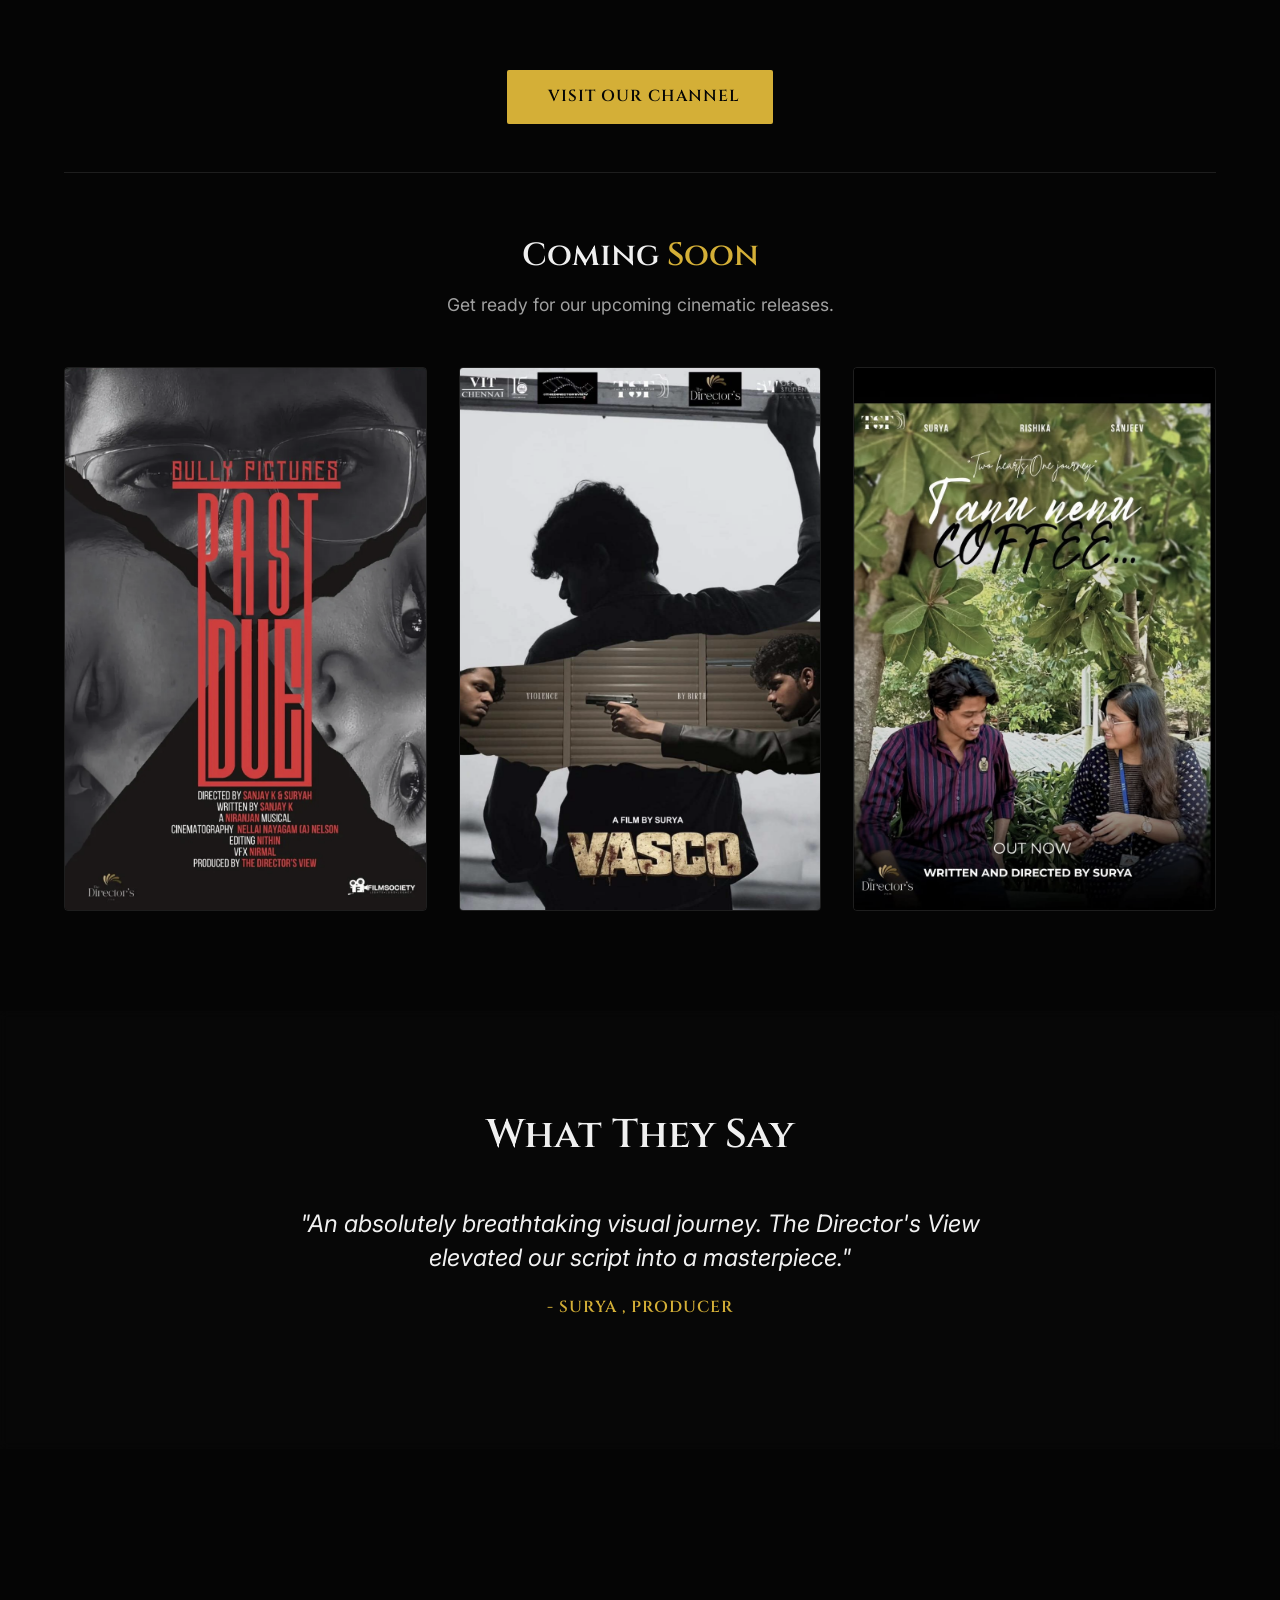
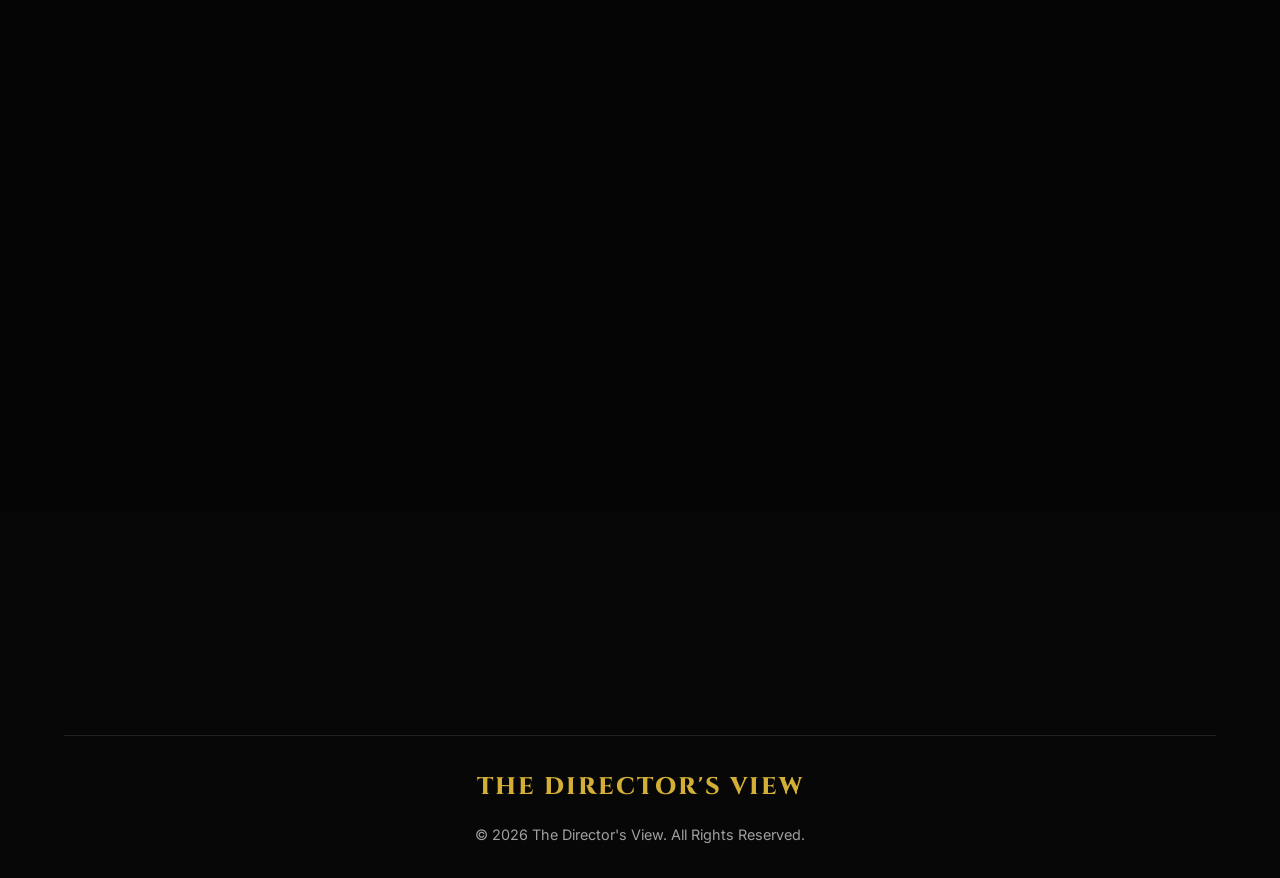
==== commit b467f4d1: "Update index.html" ====
--- a/index.html
+++ b/index.html
@@ -2,49 +2,60 @@
 <html lang="en">
 
 <head>
-<title>The Directors View | Cinematic Production</title>
-
-<meta charset="UTF-8">
-<meta name="viewport" content="width=device-width, initial-scale=1.0">
-
-<meta name="description" content="The Directors View - Cinematic movie production and short film production company bringing stories to life through the director's lens.">
-
-<meta property="og:title" content="The Directors View">
-<meta property="og:description" content="Movie production and short film production company">
-<meta property="og:url" content="https://thedirectorsview.vercel.app">
-<meta property="og:type" content="website">
-<meta property="og:site_name" content="The Directors View">
-<meta property="og:image" content="https://thedirectorsview.vercel.app/logo.ico">
-
-<meta name="google-site-verification" content="u5abTtA5CJ6xPXT6u_qi9D82-gaeisHwthFI4mVaNMU">
-
-<link rel="canonical" href="https://thedirectorsview.vercel.app/">
-
-<link rel="icon" type="image/x-icon" href="/logo.ico">
-<link rel="apple-touch-icon" href="/logo.ico">
-
-<!-- Google Fonts -->
-<link rel="preconnect" href="https://fonts.googleapis.com">
-<link rel="preconnect" href="https://fonts.gstatic.com" crossorigin>
-
-<link href="https://fonts.googleapis.com/css2?family=Cinzel:wght@400;600;800&family=Inter:wght@300;400;500;600&display=swap" rel="stylesheet">
-
-<!-- Main CSS -->
-<link rel="stylesheet" href="style.css">
-
-<!-- Icons -->
-<script src="https://unpkg.com/@phosphor-icons/web"></script>
-
-<!-- Schema.org SEO -->
-<script type="application/ld+json">
-{
- "@context": "https://schema.org",
- "@type": "Organization",
- "name": "The Directors View",
- "url": "https://thedirectorsview.vercel.app/",
- "logo": "https://thedirectorsview.vercel.app/logo.ico"
-}
-</script>
+    <title>The Directors View | Cinematic Production</title>
+
+    <meta charset="UTF-8">
+    <meta name="viewport" content="width=device-width, initial-scale=1.0">
+
+    <meta name="description" content="The Directors View - Cinematic movie production and short film production company bringing stories to life through the director's lens.">
+
+    <meta property="og:title" content="The Directors View">
+    <meta property="og:description" content="Movie production and short film production company">
+    <meta property="og:url" content="https://thedirectorsview.vercel.app">
+    <meta property="og:type" content="website">
+    <meta property="og:site_name" content="The Directors View">
+    <meta property="og:image" content="https://thedirectorsview.vercel.app/logo.ico">
+
+    <meta name="google-site-verification" content="u5abTtA5CJ6xPXT6u_qi9D82-gaeisHwthFI4mVaNMU">
+
+    <link rel="canonical" href="https://thedirectorsview.vercel.app/">
+
+    <!-- Favicons -->
+   <link rel="icon" href="/favicon.ico" sizes="any">
+<link rel="apple-touch-icon" href="/apple-touch-logo.ico">
+
+    <!-- Google Fonts -->
+    <link rel="preconnect" href="https://fonts.googleapis.com">
+    <link rel="preconnect" href="https://fonts.gstatic.com" crossorigin>
+    <link href="https://fonts.googleapis.com/css2?family=Cinzel:wght@400;600;800&family=Inter:wght@300;400;500;600&display=swap" rel="stylesheet">
+
+    <!-- Main CSS -->
+    <link rel="stylesheet" href="style.css">
+
+    <!-- Icons -->
+    <script src="https://unpkg.com/@phosphor-icons/web"></script>
+
+    <!-- 1. Schema.org SEO for Google Site Name (This fixes the "Vercel" text) -->
+    <script type="application/ld+json">
+    {
+      "@context": "https://schema.org",
+      "@type": "WebSite",
+      "name": "The Directors View",
+      "alternateName": "Directors View",
+      "url": "https://thedirectorsview.vercel.app/"
+    }
+    </script>
+
+    <!-- 2. Schema.org SEO for Organization and Logo -->
+    <script type="application/ld+json">
+    {
+     "@context": "https://schema.org",
+     "@type": "Organization",
+     "name": "The Directors View",
+     "url": "https://thedirectorsview.vercel.app/",
+     "logo": "https://thedirectorsview.vercel.app/logo.ico"
+    }
+    </script>
 </head>
 
 <body>
@@ -303,7 +314,3 @@
 
 </html>
 
-
-
-
-
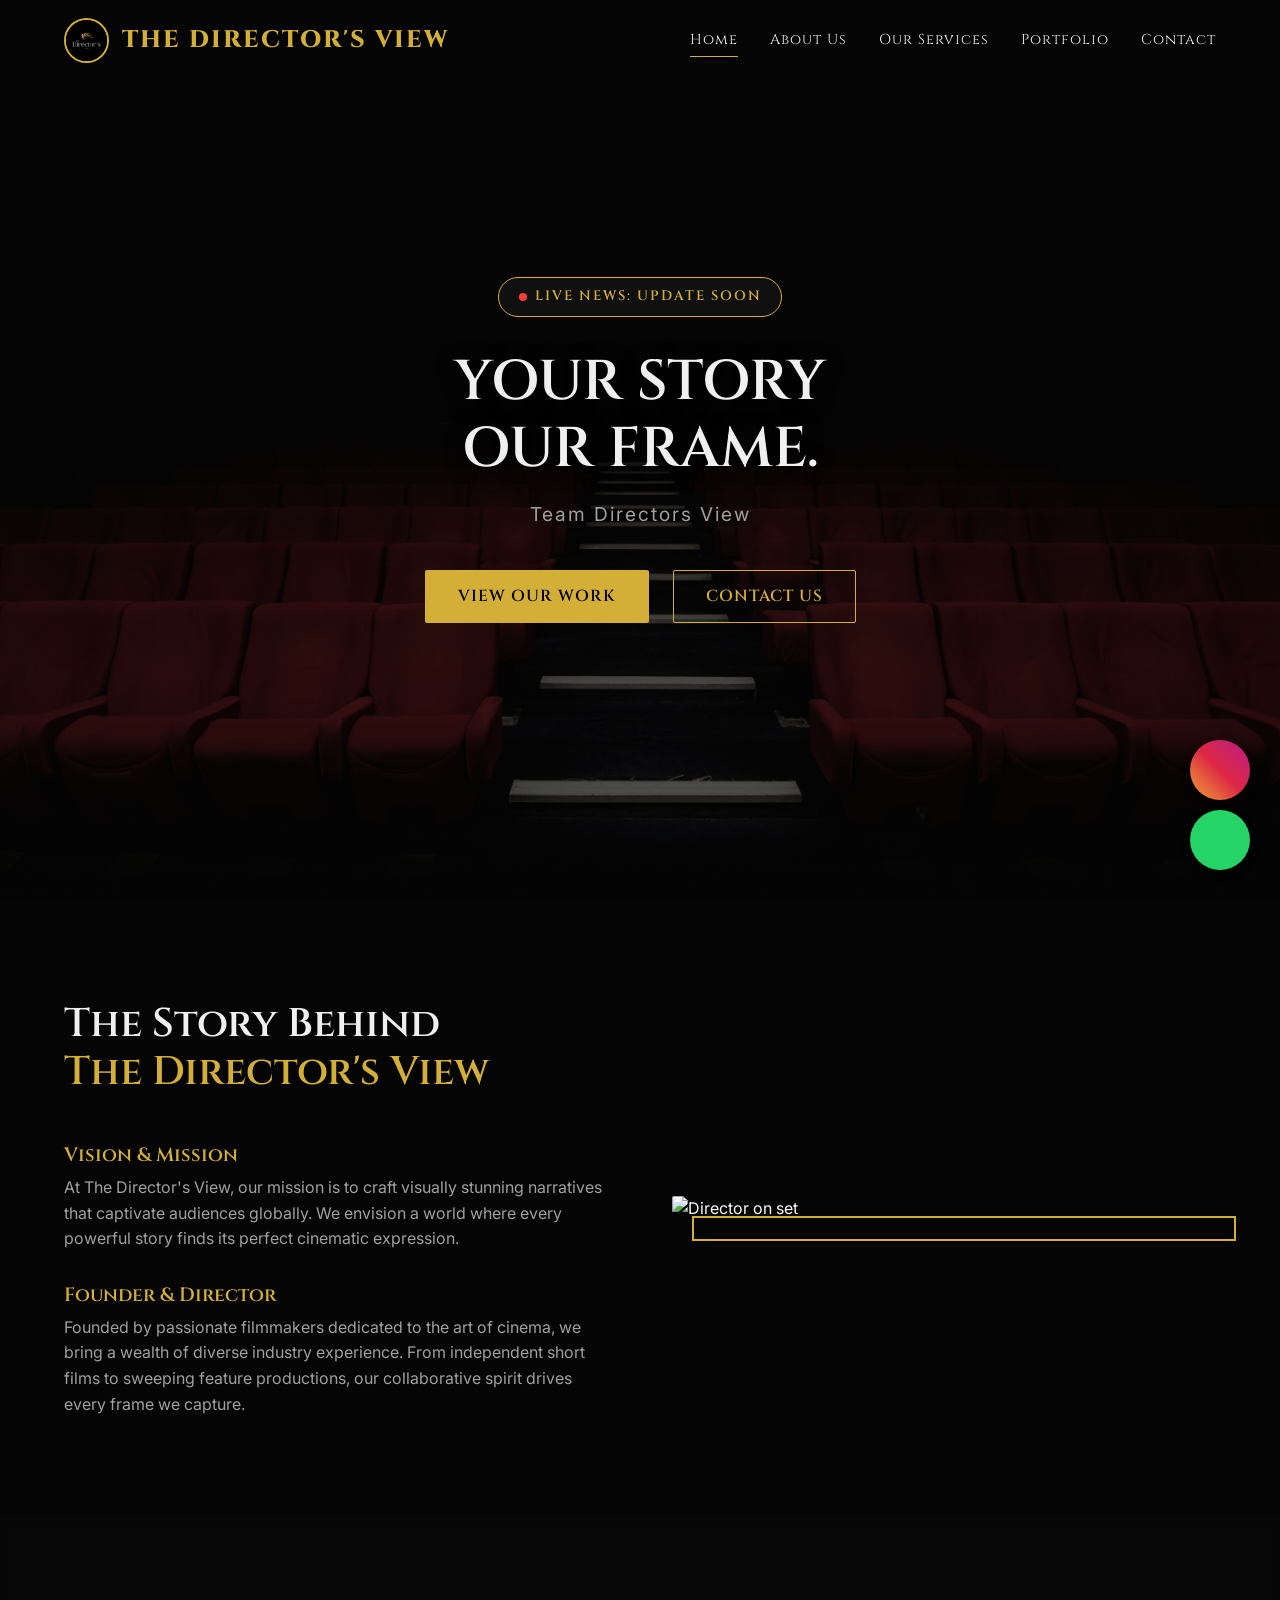
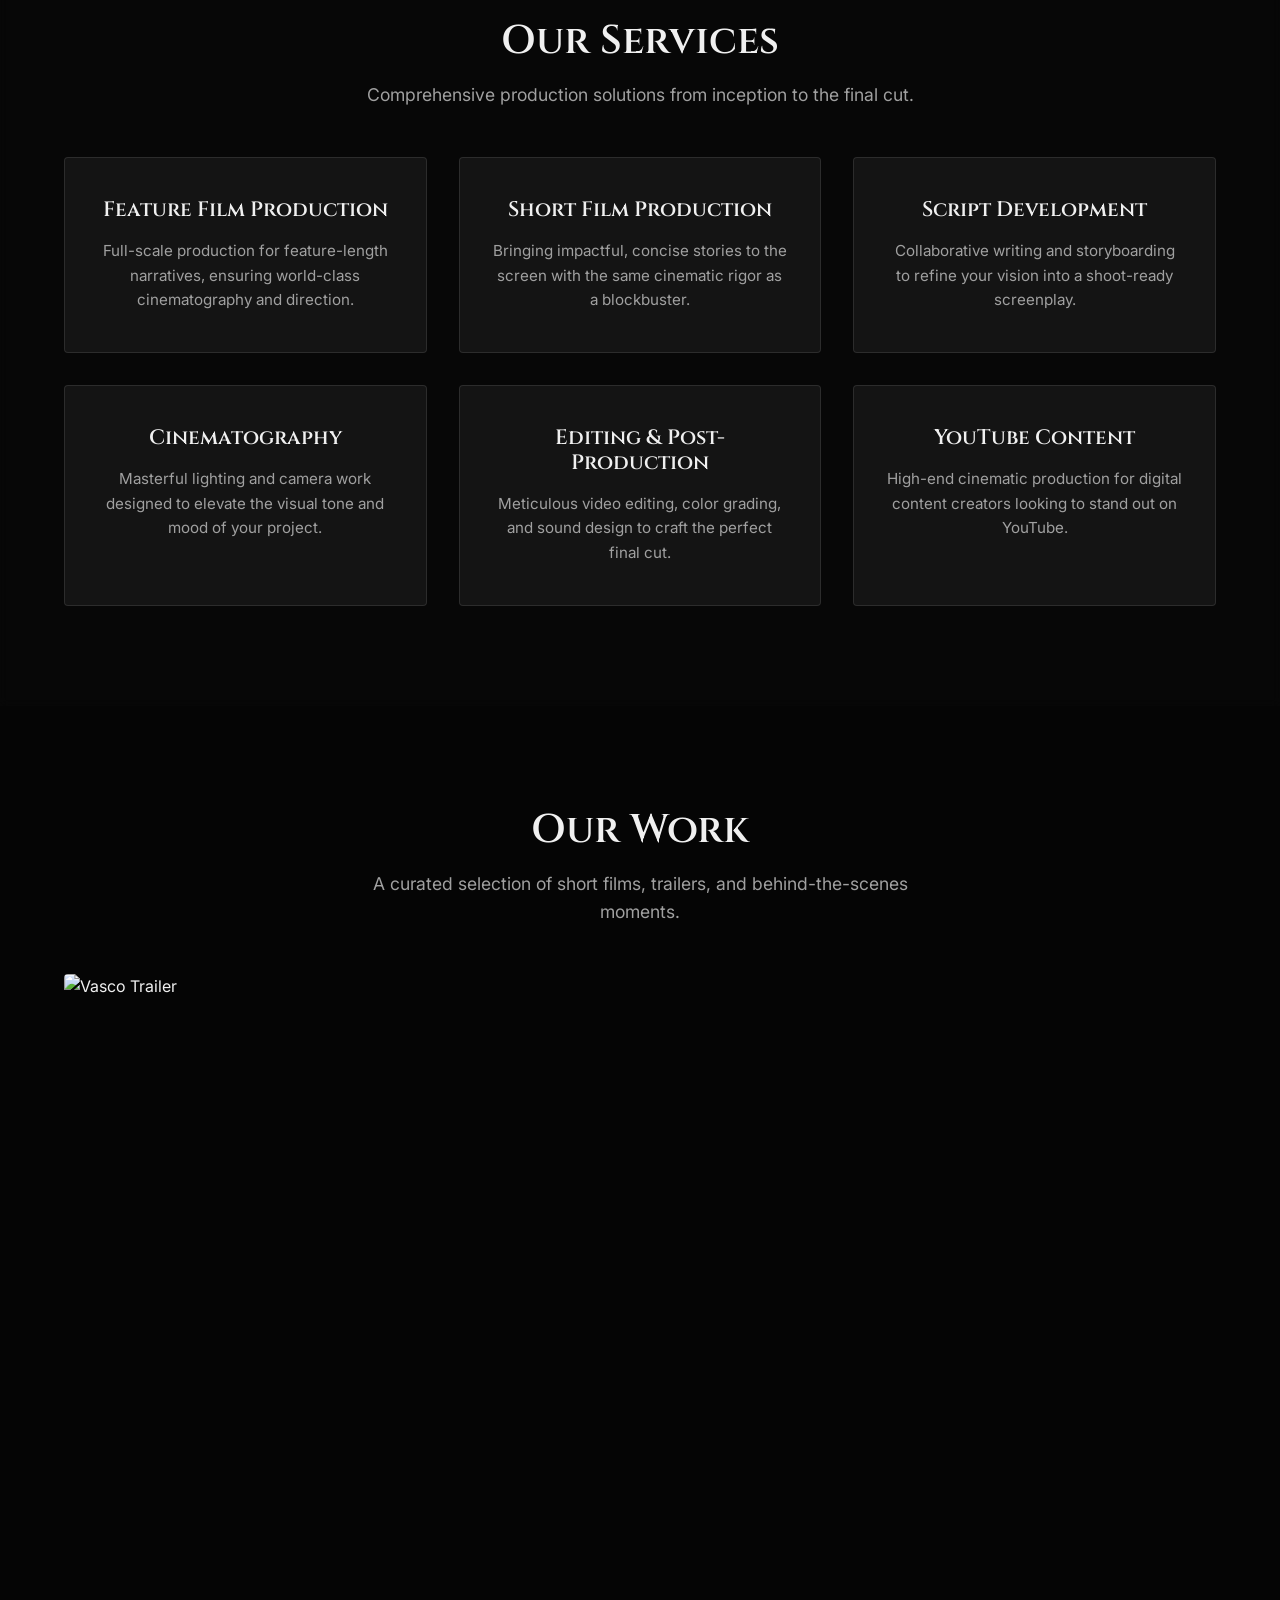
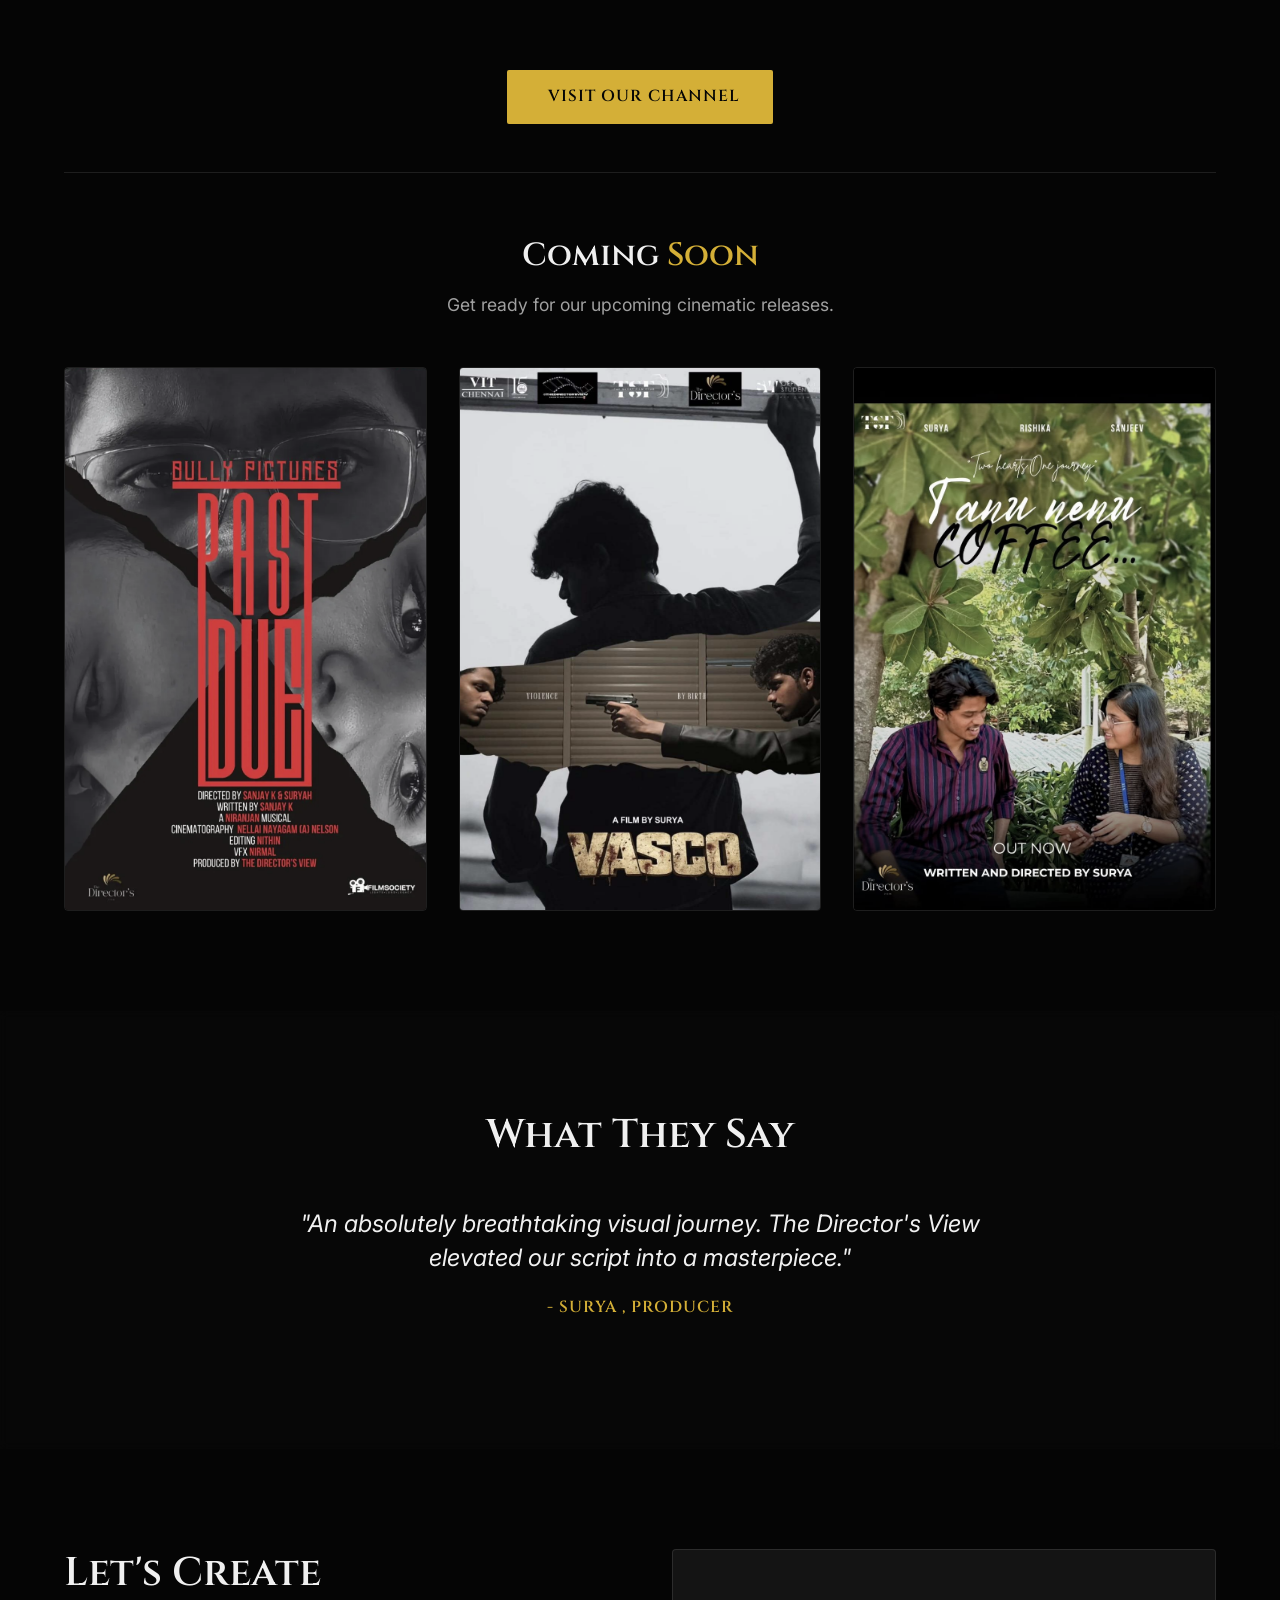
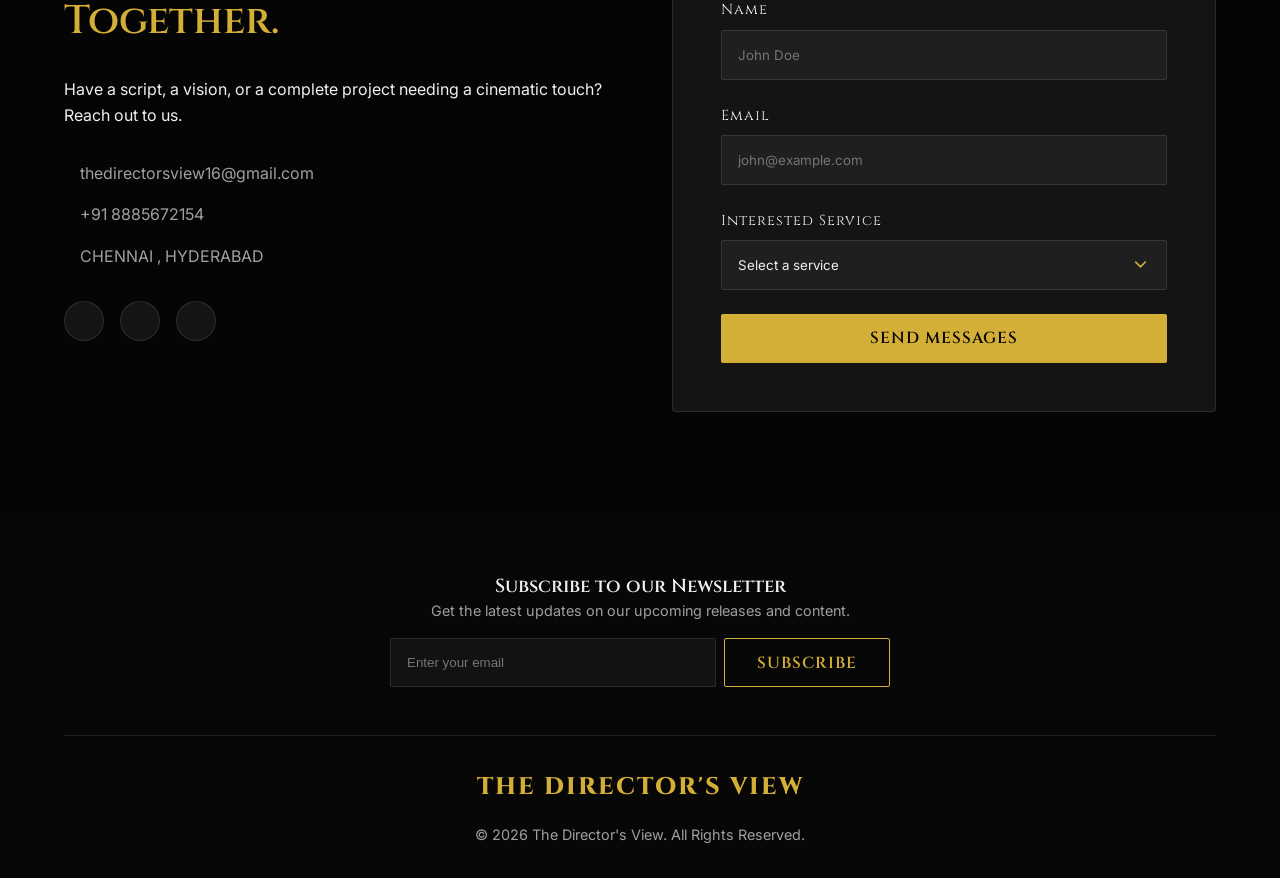
==== commit c8f47d2d: "Update index.html" ====
--- a/index.html
+++ b/index.html
@@ -21,7 +21,7 @@
     <link rel="canonical" href="https://thedirectorsview.vercel.app/">
 
     <!-- Favicons -->
-   <link rel="icon" href="/favicon.ico" sizes="any">
+   <link rel="icon" href="/logo.ico" sizes="any">
 <link rel="apple-touch-icon" href="/apple-touch-logo.ico">
 
     <!-- Google Fonts -->
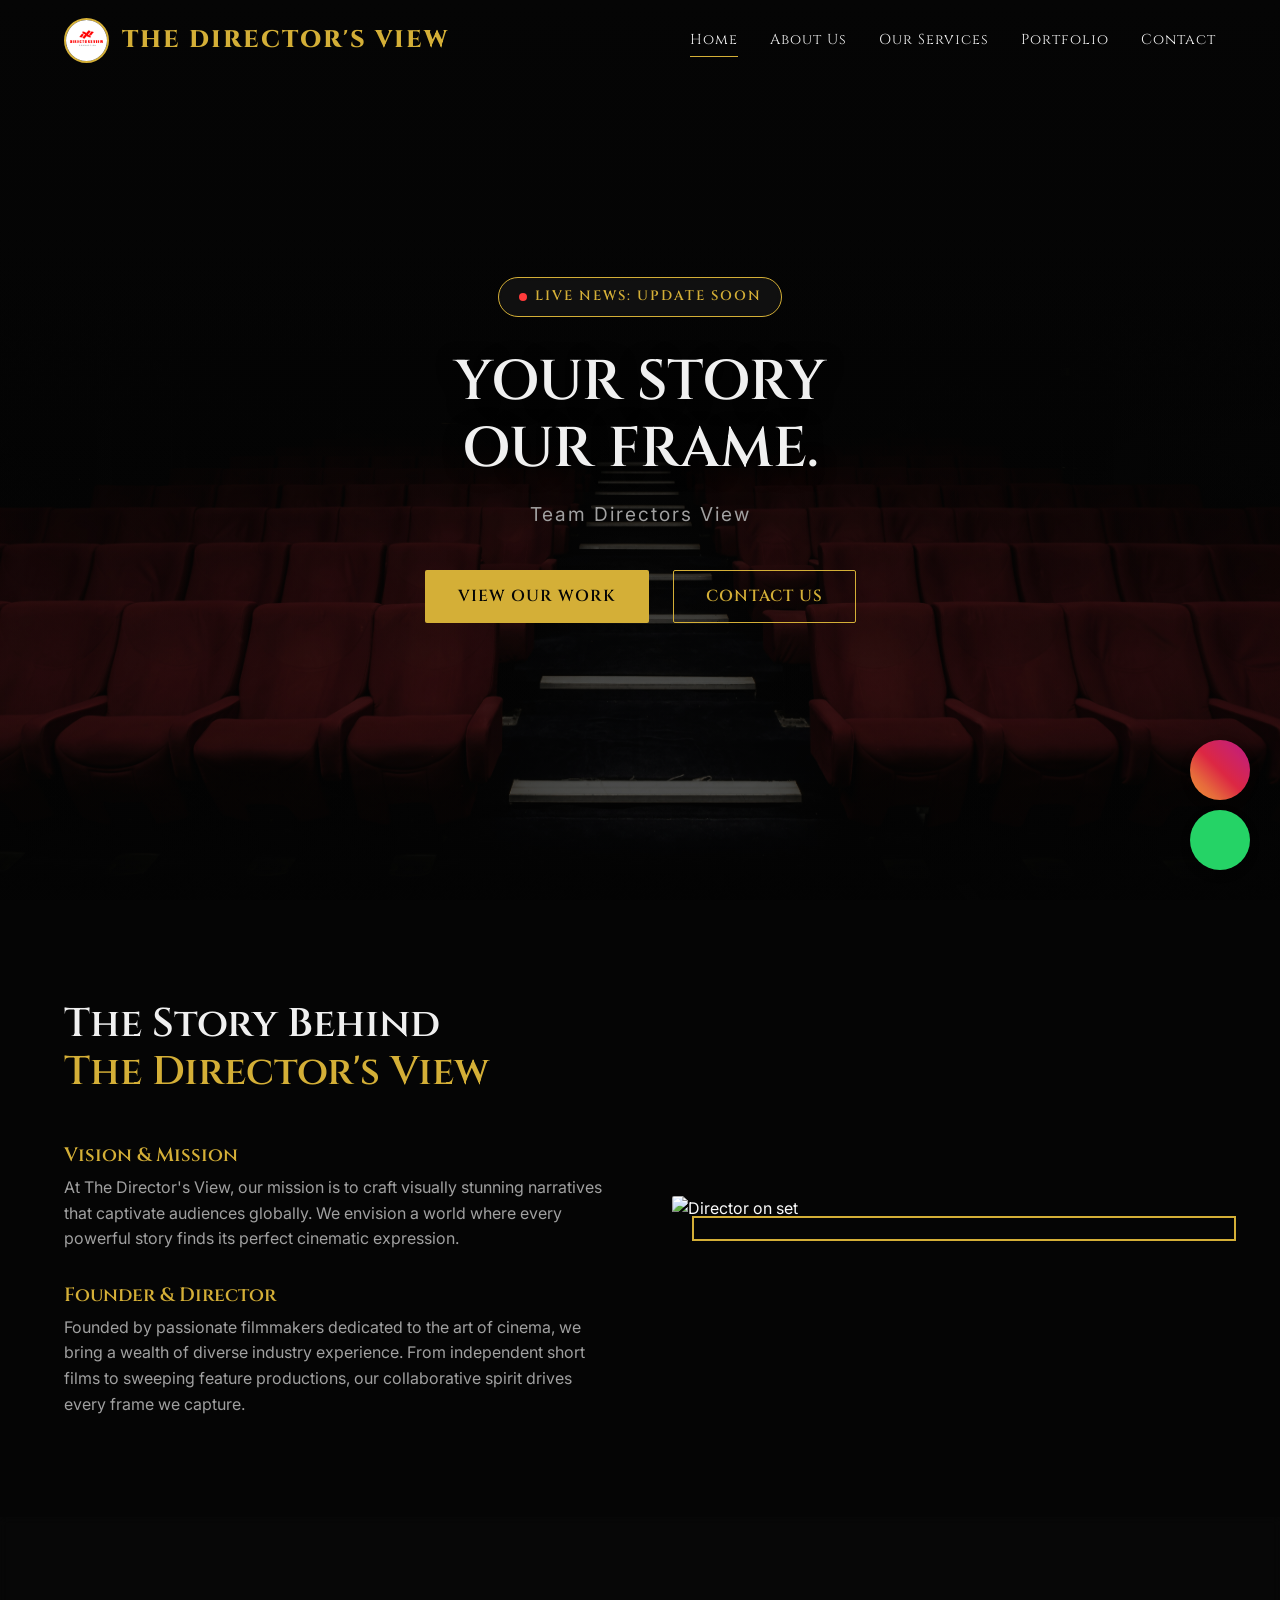
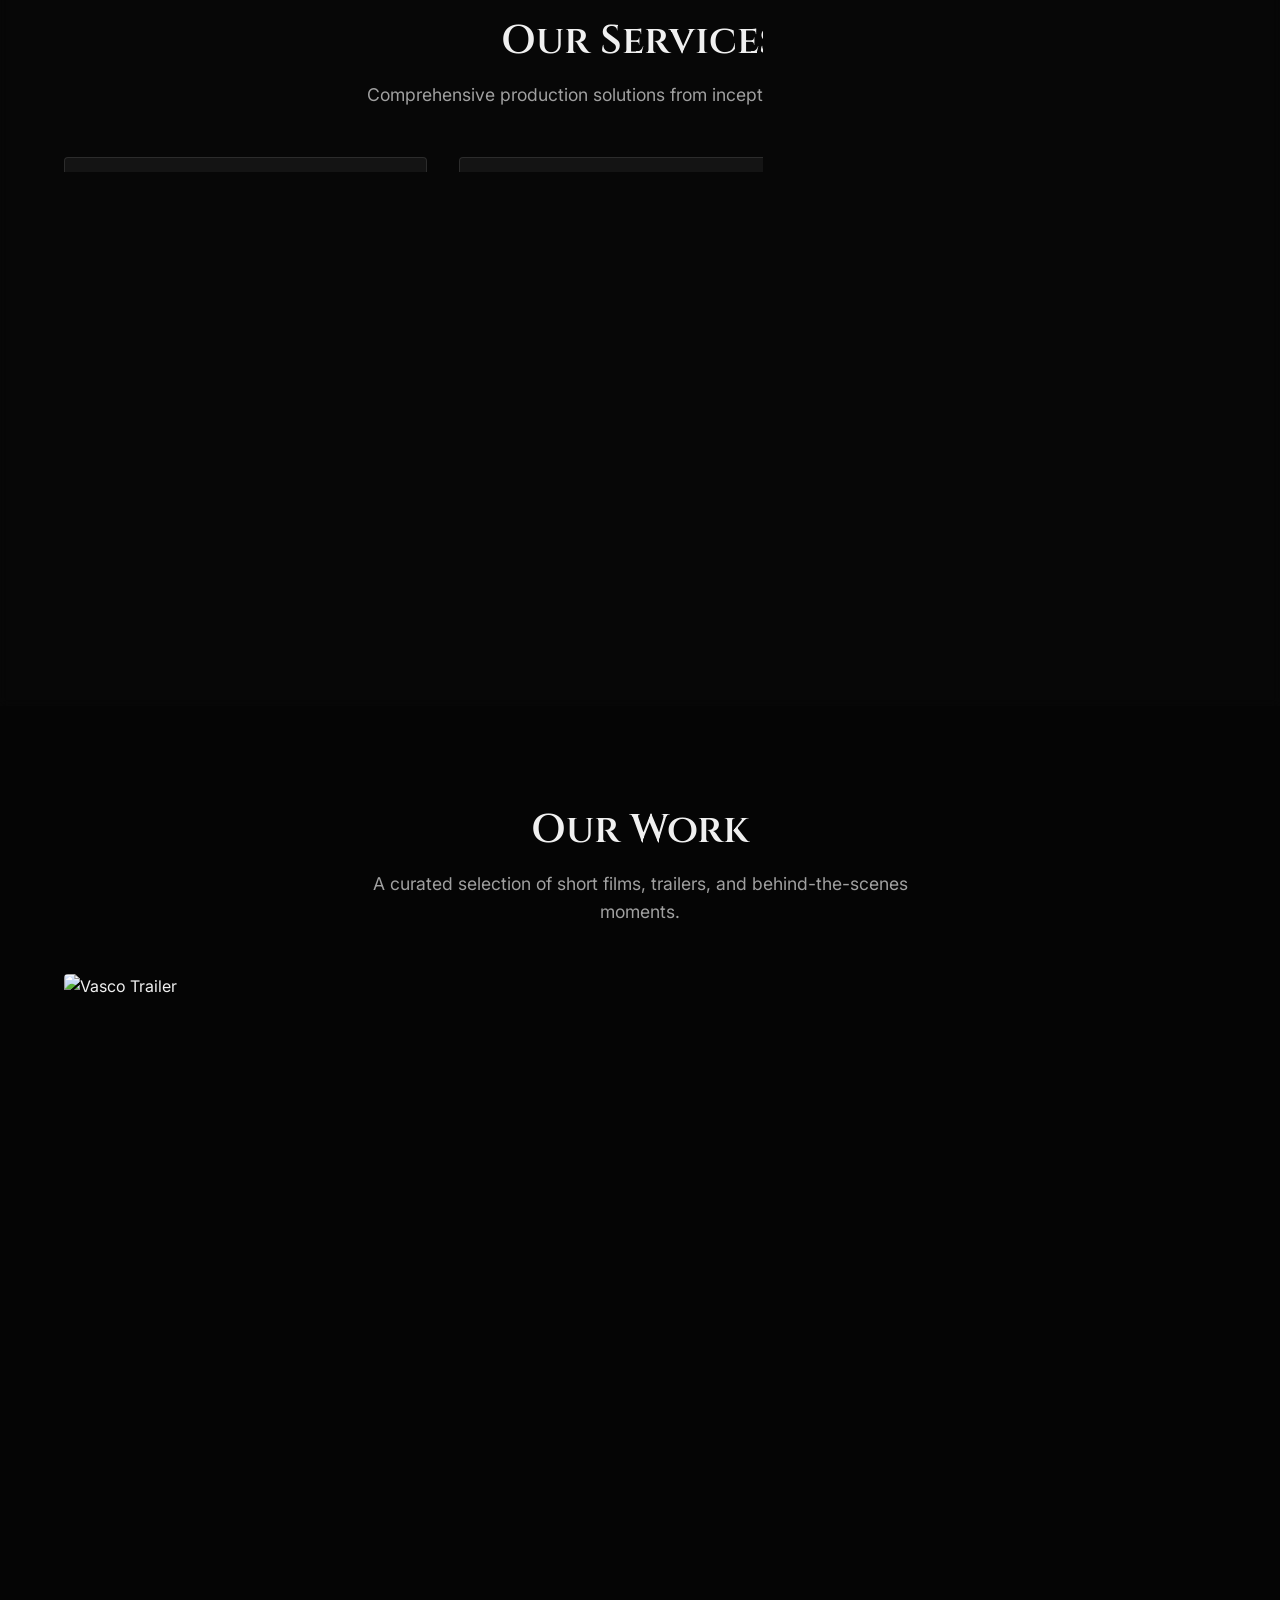
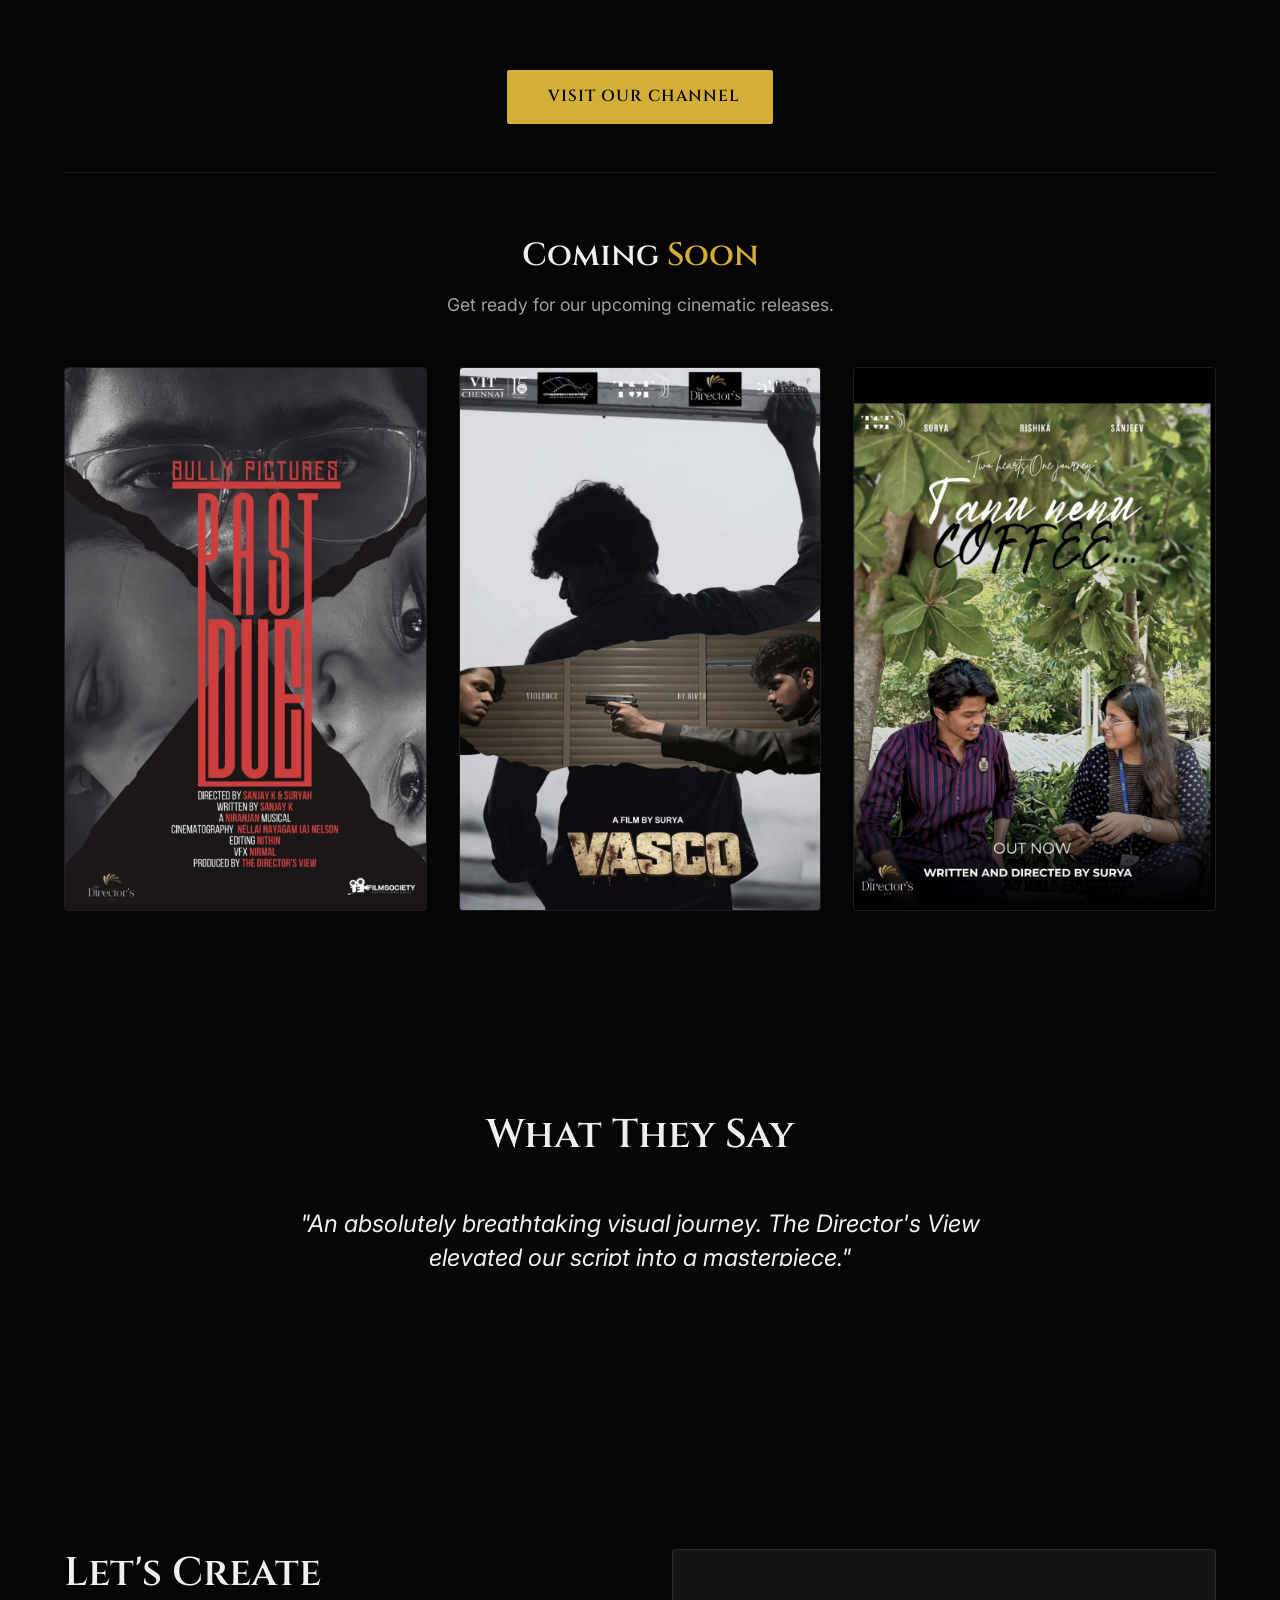
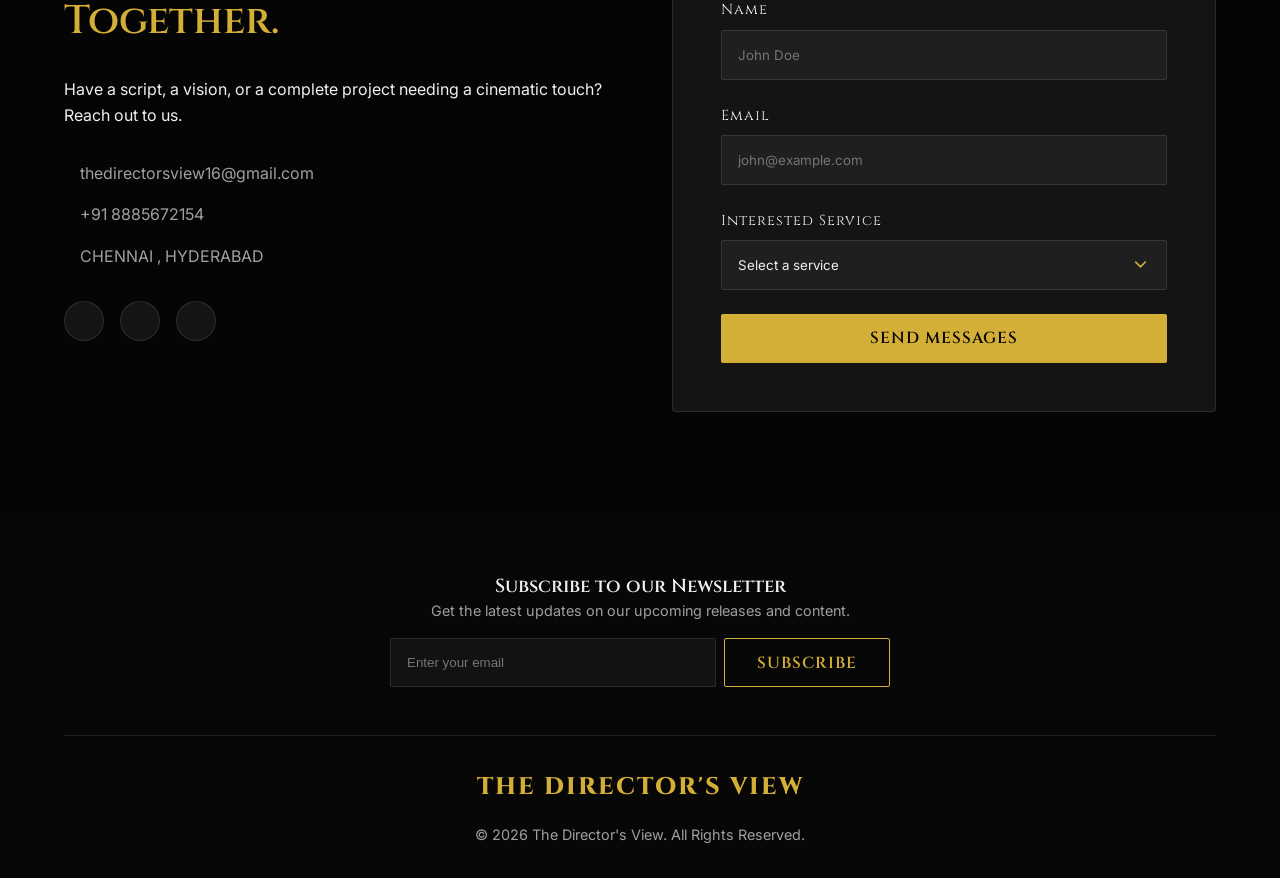
==== commit 174ff898: "Update index.html" ====
--- a/index.html
+++ b/index.html
@@ -7,27 +7,33 @@
     <meta charset="UTF-8">
     <meta name="viewport" content="width=device-width, initial-scale=1.0">
 
-    <meta name="description" content="The Directors View - Cinematic movie production and short film production company bringing stories to life through the director's lens.">
+    <meta name="description"
+        content="The Directors View - Cinematic movie production and short film production company bringing stories to life through the director's lens.">
 
     <meta property="og:title" content="The Directors View">
     <meta property="og:description" content="Movie production and short film production company">
     <meta property="og:url" content="https://thedirectorsview.vercel.app">
     <meta property="og:type" content="website">
     <meta property="og:site_name" content="The Directors View">
-    <meta property="og:image" content="https://thedirectorsview.vercel.app/logo.ico">
+    <meta property="og:image" content="https://thedirectorsview.vercel.app/logo.jpg">
+
+    <meta name="application-name" content="The Director's View">
+    <meta name="apple-mobile-web-app-title" content="The Director's View">
 
     <meta name="google-site-verification" content="u5abTtA5CJ6xPXT6u_qi9D82-gaeisHwthFI4mVaNMU">
 
     <link rel="canonical" href="https://thedirectorsview.vercel.app/">
 
-    <!-- Favicons -->
-   <link rel="icon" href="/logo.ico" sizes="any">
-<link rel="apple-touch-icon" href="/apple-touch-logo.ico">
+    <link rel="icon" type="image/x-icon" href="/logo.jpg">
+    <link rel="apple-touch-icon" href="/logo.jpg">
 
     <!-- Google Fonts -->
     <link rel="preconnect" href="https://fonts.googleapis.com">
     <link rel="preconnect" href="https://fonts.gstatic.com" crossorigin>
-    <link href="https://fonts.googleapis.com/css2?family=Cinzel:wght@400;600;800&family=Inter:wght@300;400;500;600&display=swap" rel="stylesheet">
+
+    <link
+        href="https://fonts.googleapis.com/css2?family=Cinzel:wght@400;600;800&family=Inter:wght@300;400;500;600&display=swap"
+        rel="stylesheet">
 
     <!-- Main CSS -->
     <link rel="stylesheet" href="style.css">
@@ -35,27 +41,16 @@
     <!-- Icons -->
     <script src="https://unpkg.com/@phosphor-icons/web"></script>
 
-    <!-- 1. Schema.org SEO for Google Site Name (This fixes the "Vercel" text) -->
+    <!-- Schema.org SEO -->
     <script type="application/ld+json">
-    {
-      "@context": "https://schema.org",
-      "@type": "WebSite",
-      "name": "The Directors View",
-      "alternateName": "Directors View",
-      "url": "https://thedirectorsview.vercel.app/"
-    }
-    </script>
-
-    <!-- 2. Schema.org SEO for Organization and Logo -->
-    <script type="application/ld+json">
-    {
-     "@context": "https://schema.org",
-     "@type": "Organization",
-     "name": "The Directors View",
-     "url": "https://thedirectorsview.vercel.app/",
-     "logo": "https://thedirectorsview.vercel.app/logo.ico"
-    }
-    </script>
+{
+  "@context": "https://schema.org",
+  "@type": "WebSite",
+  "name": "The Director's View",
+  "alternateName": ["TDV", "Directors View"],
+  "url": "https://thedirectorsview.vercel.app/"
+}
+</script>
 </head>
 
 <body>
@@ -199,16 +194,14 @@
                     </div>
                 </div>
                 <div class="poster-card">
-                    <img src="vasco.jpg"
-                        alt="Upcoming Film 2">
+                    <img src="vasco.jpg" alt="Upcoming Film 2">
                     <div class="poster-overlay">
                         <h4>vasco</h4>
                         <p>Fall 2025</p>
                     </div>
                 </div>
                 <div class="poster-card">
-                    <img src="tanu.jpg"
-                        alt="tanu nenu coffe">
+                    <img src="tanu.jpg" alt="tanu nenu coffe">
                     <div class="poster-overlay">
                         <h4>tanu nenu coffe</h4>
                         <p>Fall 2025</p>
@@ -313,4 +306,3 @@
 </body>
 
 </html>
-
